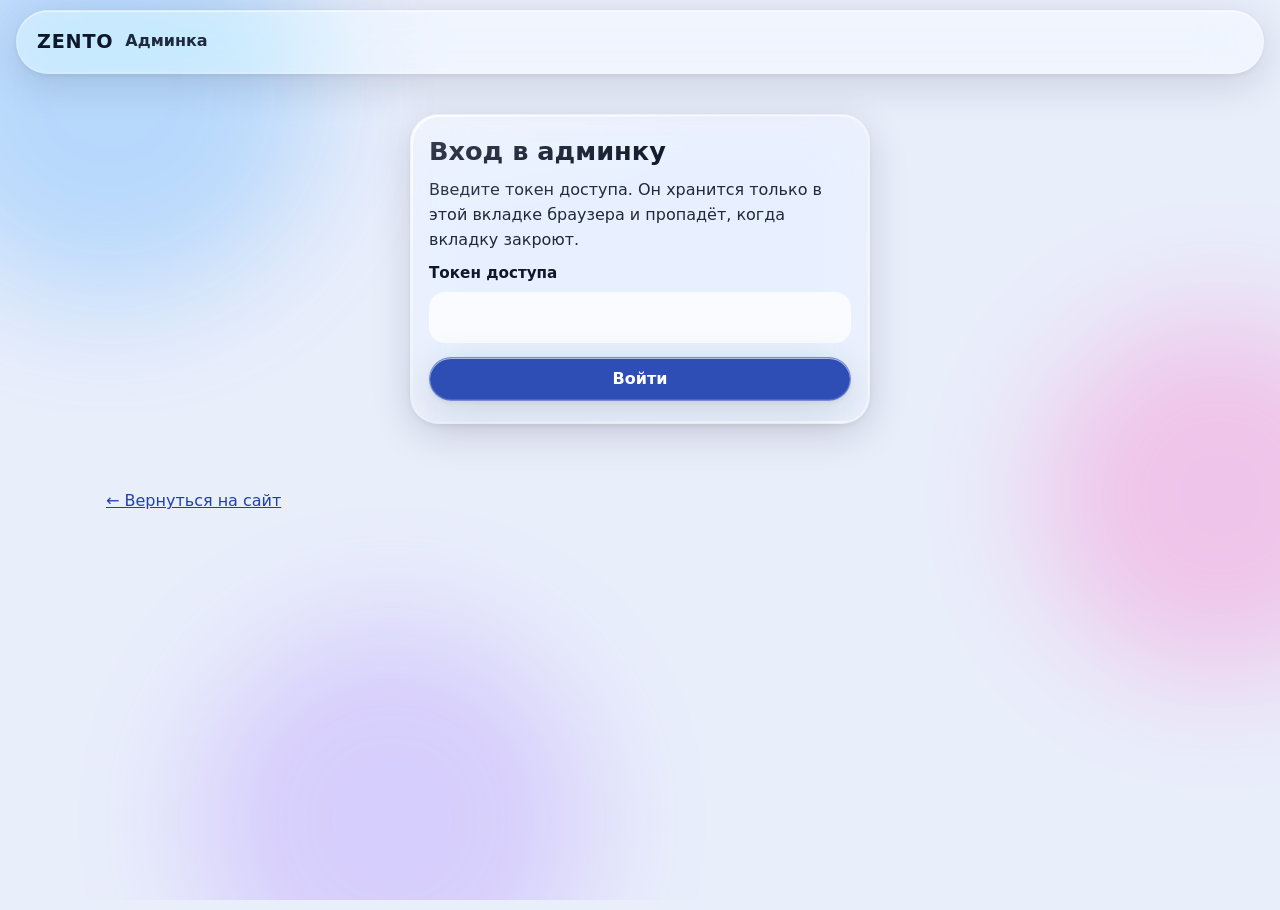
==== admin.html @ dae6285c "Store frontend: catalog, cart, checkout, admin; fix admin field names; publish app and data to Pages" ====
<!doctype html>
<html lang="ru">
<head>
  <meta charset="utf-8">
  <meta name="viewport" content="width=device-width, initial-scale=1">
  <title>ZENTO — Админка</title>
  <meta name="robots" content="noindex, nofollow">
  <link rel="stylesheet" href="styles.css">
  <script>document.documentElement.classList.add('js');</script>
  <script src="app.js" defer></script>
</head>
<body data-page="admin">
  <noscript><p class="container notice">Для работы админки нужен JavaScript.</p></noscript>
  <div class="bg-blobs" aria-hidden="true"><span></span><span></span><span></span></div>

  <header class="site-header">
    <div class="admin-head">
      <a class="logo js-nav" href="index.html" aria-label="ZENTO, на сайт">ZENTO</a>
      <span class="admin-title">Админка</span>
      <button class="btn btn-ghost btn-small press" type="button" id="logout" hidden>Выйти</button>
    </div>
  </header>

  <main class="container admin-main">
    <!-- Вход по токену -->
    <section class="glass panel login" id="login-view" aria-labelledby="login-title">
      <h1 id="login-title">Вход в админку</h1>
      <p class="muted">Введите токен доступа. Он хранится только в этой вкладке браузера и пропадёт, когда вкладку закроют.</p>
      <form id="login-form" novalidate>
        <div class="field">
          <label for="token">Токен доступа</label>
          <input id="token" type="password" autocomplete="off" spellcheck="false" aria-describedby="token-error">
          <p class="field-error" id="token-error" hidden></p>
        </div>
        <button class="btn btn-primary btn-block press" type="submit" id="login-btn">Войти</button>
      </form>
    </section>

    <div id="admin-view" hidden>
      <div class="tabs" role="tablist" aria-label="Разделы админки">
        <button class="tab press" type="button" role="tab" id="tab-stats" data-tab="stats" aria-controls="panel-stats" aria-selected="true" tabindex="0">Статистика</button>
        <button class="tab press" type="button" role="tab" id="tab-orders" data-tab="orders" aria-controls="panel-orders" aria-selected="false" tabindex="-1">Заказы</button>
        <button class="tab press" type="button" role="tab" id="tab-customers" data-tab="customers" aria-controls="panel-customers" aria-selected="false" tabindex="-1">Покупатели</button>
        <button class="tab press" type="button" role="tab" id="tab-products" data-tab="products" aria-controls="panel-products" aria-selected="false" tabindex="-1">Товары</button>
      </div>

      <!-- Статистика -->
      <section class="glass panel" role="tabpanel" id="panel-stats" data-panel="stats" aria-labelledby="tab-stats">
        <div class="panel-head">
          <h2>Статистика</h2>
          <button class="btn btn-ghost btn-small press" type="button" data-refresh="stats">Обновить</button>
        </div>
        <div class="stats">
          <div class="stat glass"><p class="stat-label">Заказы</p><p class="stat-value" id="stat-orders">—</p></div>
          <div class="stat glass"><p class="stat-label">Выручка</p><p class="stat-value" id="stat-revenue">—</p></div>
          <div class="stat glass"><p class="stat-label">Покупатели</p><p class="stat-value" id="stat-customers">—</p></div>
          <div class="stat glass"><p class="stat-label">Просмотры</p><p class="stat-value" id="stat-views">—</p></div>
        </div>
        <div class="split">
          <div>
            <h3>По дням</h3>
            <div class="table-wrap">
              <table>
                <thead><tr><th scope="col">День</th><th scope="col">Заказов</th><th scope="col">Выручка</th></tr></thead>
                <tbody id="days-body"></tbody>
              </table>
            </div>
          </div>
          <div>
            <h3>Популярные товары</h3>
            <div class="table-wrap">
              <table>
                <thead><tr><th scope="col">Товар</th><th scope="col">Продано, шт.</th></tr></thead>
                <tbody id="top-body"></tbody>
              </table>
            </div>
          </div>
        </div>
      </section>

      <!-- Заказы -->
      <section class="glass panel" role="tabpanel" id="panel-orders" data-panel="orders" aria-labelledby="tab-orders" hidden>
        <div class="panel-head">
          <h2>Заказы</h2>
          <button class="btn btn-ghost btn-small press" type="button" data-refresh="orders">Обновить</button>
        </div>
        <div class="table-wrap">
          <table>
            <thead><tr><th scope="col">№</th><th scope="col">Дата</th><th scope="col">Покупатель</th><th scope="col">Товары</th><th scope="col">Сумма</th><th scope="col">Статус</th></tr></thead>
            <tbody id="orders-body"></tbody>
          </table>
        </div>
      </section>

      <!-- Покупатели -->
      <section class="glass panel" role="tabpanel" id="panel-customers" data-panel="customers" aria-labelledby="tab-customers" hidden>
        <div class="panel-head">
          <h2>Покупатели</h2>
          <button class="btn btn-ghost btn-small press" type="button" data-refresh="customers">Обновить</button>
        </div>
        <div class="table-wrap">
          <table>
            <thead><tr><th scope="col">Имя</th><th scope="col">Телефон</th><th scope="col">Почта</th><th scope="col">Адрес</th><th scope="col">Заказов</th></tr></thead>
            <tbody id="customers-body"></tbody>
          </table>
        </div>
      </section>

      <!-- Товары -->
      <section class="glass panel" role="tabpanel" id="panel-products" data-panel="products" aria-labelledby="tab-products" hidden>
        <div class="panel-head">
          <h2>Товары</h2>
          <button class="btn btn-ghost btn-small press" type="button" data-refresh="products">Обновить</button>
        </div>
        <div class="table-wrap">
          <table>
            <thead><tr><th scope="col">Товар</th><th scope="col">Категория</th><th scope="col">Цена, ₽</th><th scope="col">Остаток, шт.</th><th scope="col"><span class="visually-hidden">Действие</span></th></tr></thead>
            <tbody id="products-body"></tbody>
          </table>
        </div>
        <details class="add-product">
          <summary>Добавить товар</summary>
          <form class="add-form" id="add-form" novalidate>
            <div class="field">
              <label for="add-name">Название</label>
              <input id="add-name" required>
            </div>
            <div class="field">
              <label for="add-category">Категория</label>
              <input id="add-category" required>
            </div>
            <div class="field">
              <label for="add-price">Цена, ₽</label>
              <input id="add-price" type="number" inputmode="numeric" min="0" step="1" required>
            </div>
            <div class="field">
              <label for="add-stock">Остаток, шт.</label>
              <input id="add-stock" type="number" inputmode="numeric" min="0" step="1" required>
            </div>
            <div class="field">
              <label for="add-color">Цвет плитки</label>
              <input id="add-color" type="color" value="#1E40AF">
            </div>
            <div class="field field-full">
              <label for="add-desc">Описание</label>
              <textarea id="add-desc" rows="3"></textarea>
            </div>
            <p class="field-error field-full" id="add-error" hidden></p>
            <button class="btn btn-primary press field-full" type="submit">Добавить товар</button>
          </form>
        </details>
      </section>
    </div>
  </main>

  <footer class="container">
    <p class="muted"><a class="js-nav" href="index.html">← Вернуться на сайт</a></p>
  </footer>

  <div class="toast" id="toast" role="status" aria-live="polite"></div>
</body>
</html>
---- styles.css ----
/* ===== Токены: цвета, стекло, движение ===== */
:root {
  color-scheme: light;
  --color-primary: #1E40AF;
  --color-on-primary: #FFFFFF;
  --color-link: #1E40AF;
  --color-accent: #831843;
  --color-background: #E9EEFB;
  --color-foreground: #0F172A;
  --color-muted-foreground: #1E293B;
  --color-success: #166534;
  --color-danger: #B91C1C;
  --ring: #1E40AF;

  --glass-bg: rgba(255, 255, 255, 0.16);
  --glass-bg-strong: rgba(255, 255, 255, 0.40);
  --glass-rim: rgba(255, 255, 255, 0.85);
  --glass-rim-soft: rgba(255, 255, 255, 0.12);
  --glass-shadow: 0 10px 40px rgba(15, 23, 42, 0.14), 0 2px 6px rgba(15, 23, 42, 0.06);
  --glass-inner: inset 0 1px 0 rgba(255, 255, 255, 0.6), inset 0 -1px 0 rgba(255, 255, 255, 0.15);
  --glass-blur: blur(28px) saturate(200%);
  --surface: rgba(255, 255, 255, 0.86);
  --surface-solid: #F4F6FC;
  --input-bg: rgba(255, 255, 255, 0.72);
  --backdrop: rgba(7, 10, 25, 0.42);

  --ease-spring: cubic-bezier(0.34, 1.56, 0.64, 1);
  --ease-out: cubic-bezier(0.16, 1, 0.3, 1);
  --ease-in: cubic-bezier(0.7, 0, 0.84, 0);
}

@media (prefers-color-scheme: dark) {
  :root:not([data-theme="light"]) {
    color-scheme: dark;
    --color-background: #0B1020;
    --color-foreground: #F8FAFC;
    --color-muted-foreground: #CBD5E1;
    --color-link: #93C5FD;
    --color-accent: #F9A8D4;
    --color-success: #86EFAC;
    --color-danger: #FCA5A5;
    --ring: #93C5FD;
    --glass-bg: rgba(30, 41, 59, 0.38);
    --glass-bg-strong: rgba(30, 41, 59, 0.55);
    --glass-rim: rgba(255, 255, 255, 0.28);
    --glass-rim-soft: rgba(255, 255, 255, 0.05);
    --glass-shadow: 0 10px 40px rgba(0, 0, 0, 0.45);
    --glass-inner: inset 0 1px 0 rgba(255, 255, 255, 0.12);
    --surface: rgba(17, 24, 39, 0.9);
    --surface-solid: #141B2D;
    --input-bg: rgba(15, 23, 42, 0.6);
    --backdrop: rgba(0, 0, 0, 0.55);
  }
}

:root[data-theme="dark"] {
  color-scheme: dark;
  --color-background: #0B1020;
  --color-foreground: #F8FAFC;
  --color-muted-foreground: #CBD5E1;
  --color-link: #93C5FD;
  --color-accent: #F9A8D4;
  --color-success: #86EFAC;
  --color-danger: #FCA5A5;
  --ring: #93C5FD;
  --glass-bg: rgba(30, 41, 59, 0.38);
  --glass-bg-strong: rgba(30, 41, 59, 0.55);
  --glass-rim: rgba(255, 255, 255, 0.28);
  --glass-rim-soft: rgba(255, 255, 255, 0.05);
  --glass-shadow: 0 10px 40px rgba(0, 0, 0, 0.45);
  --glass-inner: inset 0 1px 0 rgba(255, 255, 255, 0.12);
  --surface: rgba(17, 24, 39, 0.9);
  --surface-solid: #141B2D;
  --input-bg: rgba(15, 23, 42, 0.6);
  --backdrop: rgba(0, 0, 0, 0.55);
}

/* ===== База ===== */
@view-transition { navigation: auto; }

* { box-sizing: border-box; }
[hidden] { display: none !important; }
html { scroll-behavior: smooth; -webkit-text-size-adjust: 100%; }

body {
  margin: 0;
  min-height: 100vh;
  position: relative;
  overflow-x: hidden;
  background: var(--color-background);
  color: var(--color-foreground);
  font-family: system-ui, -apple-system, "Segoe UI", Roboto, sans-serif;
  line-height: 1.55;
}
body.is-leaving { opacity: 0; transition: opacity 200ms ease-in; }
@supports not (view-transition-name: none) {
  body { animation: page-in 320ms var(--ease-out); }
}
@keyframes page-in { from { opacity: 0; } to { opacity: 1; } }

/* Цветные пятна под стеклом: без них эффект стекла не виден */
.bg-blobs { position: fixed; inset: 0; z-index: -1; overflow: hidden; pointer-events: none; }
.bg-blobs span { position: absolute; border-radius: 50%; filter: blur(60px) saturate(140%); opacity: 0.95; }
.bg-blobs span:nth-child(1) { width: 420px; height: 420px; background: #60A5FA; top: -120px; left: -100px; }
.bg-blobs span:nth-child(2) { width: 360px; height: 360px; background: #F472B6; top: 35%; right: -120px; }
.bg-blobs span:nth-child(3) { width: 400px; height: 400px; background: #A78BFA; bottom: -120px; left: 15%; }
:root[data-theme="dark"] .bg-blobs span,
:root:not([data-theme="light"]) .bg-blobs span { opacity: 0.3; }

a { color: var(--color-link); }
:focus-visible { outline: 3px solid var(--ring); outline-offset: 3px; }
input:focus-visible, textarea:focus-visible, select:focus-visible { outline-offset: 2px; }

.visually-hidden {
  position: absolute !important; width: 1px; height: 1px; margin: -1px; padding: 0;
  overflow: hidden; clip: rect(0 0 0 0); white-space: nowrap; border: 0;
}
.muted { color: var(--color-muted-foreground); }
h1, h2, h3 { line-height: 1.15; }
h1 { font-size: clamp(1.9rem, 6vw, 3.2rem); margin: 0 0 12px; }
h2 { font-size: clamp(1.4rem, 4vw, 1.9rem); margin: 0 0 14px; }
h3 { font-size: 1.1rem; margin: 0 0 10px; }
p { margin: 0 0 0.6em; }

/* Отступы 16px от краёв экрана; ряды листаются внутри себя, страница по ширине не скроллится */
.container { max-width: 1100px; margin: 0 auto; padding: 0 16px; }
.section { padding: 26px 0 6px; scroll-margin-top: 96px; }

/* ===== Стекло: основной материал ===== */
.glass {
  position: relative;
  background: var(--glass-bg);
  -webkit-backdrop-filter: var(--glass-blur);
  backdrop-filter: var(--glass-blur);
  border: 1px solid var(--glass-rim-soft);
  box-shadow: var(--glass-shadow), var(--glass-inner);
  transition: transform 300ms ease, box-shadow 300ms ease;
}
/* Световая кромка: ярче сверху слева, тусклее снизу справа */
.glass::before {
  content: "";
  position: absolute;
  inset: 0;
  border-radius: inherit;
  padding: 1.5px;
  background: linear-gradient(135deg, var(--glass-rim) 0%, var(--glass-rim-soft) 45%, var(--glass-rim) 100%);
  -webkit-mask: linear-gradient(#000 0 0) content-box, linear-gradient(#000 0 0);
  -webkit-mask-composite: xor;
  mask: linear-gradient(#000 0 0) content-box exclude, linear-gradient(#000 0 0);
  pointer-events: none;
}
/* Блик в верхнем левом углу */
.glass::after {
  content: "";
  position: absolute;
  inset: 0;
  border-radius: inherit;
  background: radial-gradient(120% 60% at 0% 0%, rgba(255, 255, 255, 0.22), transparent 55%);
  pointer-events: none;
}

/* Панели диалогов: почти сплошные, чтобы текст читался поверх затемнения */
.surface {
  background: var(--surface);
  -webkit-backdrop-filter: var(--glass-blur);
  backdrop-filter: var(--glass-blur);
  color: var(--color-foreground);
}

/* ===== Движение: нажатие и отпускание ===== */
.press {
  transition: transform 320ms var(--ease-spring), box-shadow 300ms ease, background-color 200ms ease, opacity 200ms ease;
}
.press:active { transform: scale(0.97); transition-duration: 120ms; transition-timing-function: ease-out; }
.press:disabled { transform: none; }
@media (hover: hover) and (pointer: fine) {
  .press:hover:not(:disabled):not(:active) { transform: translateY(-2px); box-shadow: var(--glass-shadow), var(--glass-inner); }
}

/* ===== Шапка-капсула ===== */
.site-header {
  position: sticky;
  top: 10px;
  z-index: 10;
  margin: 10px 16px 0;
  border-radius: 999px;
  background: var(--glass-bg-strong);
  -webkit-backdrop-filter: var(--glass-blur);
  backdrop-filter: var(--glass-blur);
  border: 1px solid var(--glass-rim-soft);
  box-shadow: var(--glass-shadow), var(--glass-inner);
}
.header-inner {
  display: flex; flex-wrap: wrap; align-items: center; gap: 8px 12px;
  padding: 8px 8px 8px 20px;
}
.logo {
  flex: 1 1 auto; padding: 8px 0;
  font-weight: 800; font-size: 1.2rem; letter-spacing: 0.04em;
  color: var(--color-foreground); text-decoration: none;
}
.search { position: relative; order: 3; flex: 1 0 100%; margin: 0; }
.search input {
  width: 100%; min-height: 44px; padding: 10px 16px 10px 44px;
  border: 1px solid var(--glass-rim-soft); border-radius: 999px;
  background: var(--input-bg); color: var(--color-foreground);
  font: inherit; font-size: 16px;
}
.search input::placeholder { color: var(--color-muted-foreground); opacity: 0.85; }
.search-icon {
  position: absolute; left: 16px; top: 50%; transform: translateY(-50%);
  width: 18px; height: 18px; color: var(--color-muted-foreground); pointer-events: none;
}
.cart-btn {
  position: relative; order: 2; flex: 0 0 auto;
  width: 48px; height: 48px; display: inline-grid; place-items: center;
  border: 1px solid var(--glass-rim-soft); border-radius: 50%;
  background: var(--glass-bg-strong); color: var(--color-foreground);
  cursor: pointer;
}
.cart-count {
  position: absolute; top: -3px; right: -3px;
  min-width: 22px; height: 22px; padding: 0 6px;
  border-radius: 999px; background: var(--color-primary); color: #fff;
  font-size: 0.75rem; font-weight: 700; line-height: 22px; text-align: center;
  box-shadow: 0 0 0 2px var(--color-background);
}
@media (min-width: 720px) {
  .logo { flex: 0 0 auto; }
  .search { order: 2; flex: 1 1 320px; max-width: 460px; margin: 0 auto; }
  .cart-btn { order: 3; }
}

/* Шапка админки */
.admin-head { display: flex; align-items: center; gap: 12px; padding: 8px 8px 8px 20px; }
.admin-title { flex: 1 1 auto; font-weight: 600; color: var(--color-muted-foreground); }

/* ===== Главный блок с выделенным товаром ===== */
.hero { padding: 16px 0 6px; }
.hero-card {
  display: grid; gap: 24px; align-items: center;
  padding: 26px 20px; border-radius: 32px;
}
.eyebrow {
  margin: 0 0 8px; color: var(--color-accent);
  font-weight: 700; font-size: 0.85rem; text-transform: uppercase; letter-spacing: 0.08em;
}
.lead { margin: 0 0 14px; color: var(--color-muted-foreground); font-size: 1.05rem; max-width: 56ch; }
.hero-price { margin: 0 0 18px; font-size: 1.5rem; font-weight: 800; }
.hero-actions { display: flex; flex-wrap: wrap; gap: 12px; }
.hero-visual { display: grid; justify-items: center; }
.hero-visual .tile-xl { max-width: 200px; font-size: 4.5rem; }
@media (min-width: 720px) {
  .hero-card { grid-template-columns: 1.1fr 1fr; padding: 44px; }
  .hero-visual .tile-xl { max-width: 300px; font-size: 7rem; }
}

/* ===== Плитки с буквой (вместо картинок) ===== */
.tile {
  --tile: #1E40AF;
  flex: 0 0 auto; display: inline-grid; place-items: center;
  width: 56px; height: 56px; border-radius: 14px;
  color: #fff; font-weight: 800; font-size: 1.4rem; line-height: 1;
  background-color: var(--tile);
  background-image: linear-gradient(180deg, rgba(255, 255, 255, 0.28), rgba(255, 255, 255, 0) 58%);
  box-shadow: inset 0 1px 0 rgba(255, 255, 255, 0.45), 0 6px 16px rgba(15, 23, 42, 0.18);
}
.tile-sm { width: 48px; height: 48px; border-radius: 12px; font-size: 1.15rem; }
.tile-xl { width: 100%; height: auto; aspect-ratio: 1; border-radius: 36px; font-size: 6rem; }

/* ===== Кнопки ===== */
.btn {
  position: relative; display: inline-flex; align-items: center; justify-content: center; gap: 8px;
  min-height: 44px; padding: 10px 20px;
  border: 1px solid transparent; border-radius: 999px;
  font: inherit; font-weight: 600; line-height: 1.2; text-align: center; text-decoration: none;
  cursor: pointer; -webkit-tap-highlight-color: transparent;
}
.btn-small { padding: 8px 16px; font-size: 0.95rem; }
.btn-block { width: 100%; }
.btn-primary {
  background: rgba(30, 64, 175, 0.92); color: var(--color-on-primary);
  border-color: rgba(255, 255, 255, 0.35);
  -webkit-backdrop-filter: var(--glass-blur); backdrop-filter: var(--glass-blur);
  box-shadow: var(--glass-shadow), var(--glass-inner);
}
.btn-primary:hover:not(:disabled) { background: rgba(30, 64, 175, 1); }
.btn-ghost {
  background: var(--glass-bg-strong); color: var(--color-foreground);
  border-color: var(--glass-rim-soft);
  -webkit-backdrop-filter: var(--glass-blur); backdrop-filter: var(--glass-blur);
  box-shadow: var(--glass-inner);
}
.btn:disabled { opacity: 0.55; cursor: not-allowed; }
.link-btn {
  min-height: 44px; padding: 0 8px; border: 0; background: none;
  color: var(--color-link); font: inherit; font-weight: 600;
  text-decoration: underline; text-underline-offset: 3px; cursor: pointer;
}
.icon-btn {
  flex: 0 0 auto; width: 44px; height: 44px; display: inline-grid; place-items: center;
  border: 1px solid var(--glass-rim-soft); border-radius: 50%;
  background: var(--glass-bg-strong); color: var(--color-foreground); cursor: pointer;
}

/* ===== Категории и ряды: горизонтальная прокрутка с прилипанием ===== */
.hscroll {
  display: flex; overflow-x: auto; overscroll-behavior-x: contain;
  scroll-snap-type: x mandatory; scroll-padding-inline: 16px;
  scroll-behavior: smooth; scrollbar-width: none; -webkit-overflow-scrolling: touch;
}
.hscroll::-webkit-scrollbar { display: none; }
.chips { gap: 10px; margin: 0 -16px; padding: 4px 16px 12px; }
.chip {
  flex: 0 0 auto; scroll-snap-align: start;
  min-height: 44px; padding: 10px 18px;
  border: 1px solid var(--glass-rim-soft); border-radius: 999px;
  color: var(--color-foreground); font: inherit; font-weight: 600; cursor: pointer;
}
.chip[aria-pressed="true"] {
  background: var(--color-primary); color: #fff; border-color: rgba(255, 255, 255, 0.35);
}
.rail { list-style: none; gap: 14px; margin: 0 -16px; padding: 8px 16px 18px; }
.rail > li { flex: 0 0 min(240px, 74%); scroll-snap-align: start; display: flex; }
@media (min-width: 720px) { .rail > li { flex-basis: 260px; } }

/* ===== Карточка товара ===== */
.product {
  flex: 1 1 auto; width: 100%;
  display: flex; flex-direction: column; gap: 10px;
  padding: 14px; border-radius: 24px;
  transition: transform 320ms var(--ease-spring), box-shadow 300ms ease;
}
.product-main {
  flex: 1 1 auto; width: 100%; min-width: 0;
  display: flex; flex-direction: column; align-items: flex-start; gap: 10px;
  padding: 0; border: 0; border-radius: 16px; background: none;
  color: inherit; font: inherit; text-align: left; cursor: pointer;
}
.product-cat {
  font-size: 0.78rem; font-weight: 600; color: var(--color-muted-foreground);
  text-transform: uppercase; letter-spacing: 0.05em;
}
.product-name {
  font-weight: 700; line-height: 1.3; min-height: 2.6em;
  display: -webkit-box; -webkit-line-clamp: 2; -webkit-box-orient: vertical; overflow: hidden;
}
.product-foot { margin-top: auto; display: flex; flex-direction: column; gap: 10px; }
.product-foot .btn { width: 100%; }
.price { margin: 0; font-weight: 800; font-size: 1.05rem; }
.price-old { margin-right: 6px; color: var(--color-muted-foreground); font-weight: 500; font-size: 0.9rem; }
@media (hover: hover) and (pointer: fine) {
  .product:hover:not(:has(.product-main:active)) {
    transform: translateY(-3px);
    box-shadow: 0 18px 48px rgba(15, 23, 42, 0.18), var(--glass-inner);
  }
}
.product:has(.product-main:active) { transform: scale(0.97); transition-duration: 120ms; transition-timing-function: ease-out; }

/* ===== Сетка всех товаров ===== */
.catalog-head { display: flex; flex-wrap: wrap; align-items: baseline; justify-content: space-between; gap: 4px 12px; margin-bottom: 12px; }
.catalog-head h2 { margin: 0; }
.grid { list-style: none; margin: 0; padding: 0; display: grid; gap: 12px; grid-template-columns: repeat(2, minmax(0, 1fr)); }
.grid > li { display: flex; }
.grid > .empty { grid-column: 1 / -1; }
@media (min-width: 720px) { .grid { grid-template-columns: repeat(3, minmax(0, 1fr)); gap: 16px; } }
@media (min-width: 1024px) { .grid { grid-template-columns: repeat(4, minmax(0, 1fr)); } }

.empty { padding: 24px 0; list-style: none; text-align: center; color: var(--color-muted-foreground); }
.notice {
  margin: 0 0 16px; padding: 12px 16px; border-radius: 18px;
  background: var(--glass-bg-strong); border: 1px solid var(--glass-rim-soft);
  color: var(--color-foreground); font-size: 0.95rem;
}

/* ===== Подвал ===== */
.site-footer {
  margin: 36px 0 20px; padding: 18px 20px; border-radius: 24px;
  display: flex; flex-wrap: wrap; align-items: center; justify-content: space-between; gap: 8px 16px;
  color: var(--color-muted-foreground); font-size: 0.95rem;
}
.site-footer p { margin: 0; }
.site-footer a, a.js-nav { display: inline-flex; align-items: center; min-height: 44px; }

/* ===== Появление блоков при прокрутке ===== */
.js .reveal:not(.is-visible) { opacity: 0; transform: translateY(20px); }
.reveal {
  transition: opacity 560ms var(--ease-out), transform 640ms var(--ease-out);
  transition-delay: var(--d, 0ms);
}
.reveal.is-visible { opacity: 1; transform: none; }

/* ===== Диалоги: лист товара и выдвижная корзина ===== */
dialog.sheet, dialog.drawer {
  margin: 0; padding: 0; border: 0; background: transparent;
  color: var(--color-foreground); max-width: none; max-height: none; overflow: visible;
}
dialog::backdrop {
  background: var(--backdrop);
  -webkit-backdrop-filter: blur(8px) saturate(120%);
  backdrop-filter: blur(8px) saturate(120%);
}
dialog[open]::backdrop { animation: backdrop-in 320ms ease-out both; }
@keyframes backdrop-in { from { opacity: 0; } to { opacity: 1; } }

/* Телефон: лист снизу */
dialog.sheet { position: fixed; inset: auto 0 0 0; width: 100%; max-height: 90vh; max-height: 90dvh; }
dialog.sheet .sheet-body {
  display: flex; flex-direction: column; max-height: inherit;
  border-radius: 28px 28px 0 0;
}
.sheet-handle {
  flex: 0 0 auto; display: block; width: 44px; height: 5px; margin: 10px auto 0;
  border-radius: 99px; background: var(--glass-rim); opacity: 0.7;
}
.sheet-scroll {
  flex: 1 1 auto; min-height: 0; overflow-y: auto; overscroll-behavior: contain;
  padding: 12px 20px calc(20px + env(safe-area-inset-bottom));
}
.sheet-top { display: flex; align-items: center; justify-content: space-between; gap: 12px; }
.sheet-top .eyebrow { margin: 0; }
.sheet-visual { display: grid; justify-items: center; margin: 14px 0 16px; }
.sheet-visual .tile-xl { max-width: 180px; font-size: 4.5rem; }
.sheet-scroll h2 { margin: 0 0 8px; }
.stock { margin: 0 0 10px; font-weight: 600; color: var(--color-success); }
.stock.is-out { color: var(--color-danger); }
.p-desc { margin: 0 0 18px; color: var(--color-muted-foreground); }
.buy-row { display: grid; gap: 12px; }
.price-lg { margin: 0; font-size: 1.5rem; font-weight: 800; }

/* Компьютер: окно по центру */
@media (min-width: 720px) {
  dialog.sheet { inset: 0; margin: auto; width: min(640px, calc(100% - 32px)); height: fit-content; max-height: min(86vh, 760px); }
  dialog.sheet .sheet-body { border-radius: 32px; }
  .sheet-handle { display: none; }
  .sheet-visual .tile-xl { max-width: 220px; }
  .buy-row { grid-template-columns: 1fr auto; align-items: center; }
  .buy-row .btn-block { width: auto; min-width: 240px; }
}

/* Корзина: панель справа */
dialog.drawer { position: fixed; inset: 0 0 0 auto; width: 100%; height: 100%; max-height: none; }
dialog.drawer .drawer-body {
  display: flex; flex-direction: column; height: 100%; border-radius: 0;
}
.drawer-head {
  flex: 0 0 auto; display: flex; align-items: center; justify-content: space-between; gap: 12px;
  padding: calc(12px + env(safe-area-inset-top)) 16px 8px 20px;
}
.drawer-head h2 { margin: 0; font-size: 1.4rem; }
.drawer-scroll { flex: 1 1 auto; min-height: 0; overflow-y: auto; overscroll-behavior: contain; padding: 8px 20px 20px; }
.drawer-foot {
  flex: 0 0 auto; display: grid; gap: 12px;
  padding: 16px 20px calc(16px + env(safe-area-inset-bottom));
  border-top: 1px solid var(--glass-rim-soft);
}
.total-row { display: flex; justify-content: space-between; align-items: baseline; font-size: 1.05rem; }
.total-row strong { font-size: 1.3rem; }
@media (min-width: 720px) {
  dialog.drawer { width: min(440px, 100%); }
  dialog.drawer .drawer-body { border-radius: 32px 0 0 32px; }
}

.cart-list { list-style: none; margin: 0 0 8px; padding: 0; display: grid; gap: 12px; }
.cart-item { display: grid; grid-template-columns: auto 1fr; gap: 12px 14px; padding: 14px; border-radius: 22px; }
.cart-info { min-width: 0; align-self: center; }
.cart-name { margin: 0; font-weight: 700; line-height: 1.3; }
.cart-unit { margin: 0; color: var(--color-muted-foreground); font-size: 0.9rem; }
.cart-row { grid-column: 1 / -1; display: flex; flex-wrap: wrap; align-items: center; justify-content: space-between; gap: 10px 12px; }
.cart-sum { margin: 0; font-weight: 800; }
.stepper { display: inline-flex; align-items: center; gap: 6px; }
.qty { min-width: 28px; text-align: center; font-weight: 700; }
.qty-btn {
  width: 44px; height: 44px; border: 1px solid var(--glass-rim-soft); border-radius: 50%;
  background: var(--glass-bg-strong); color: var(--color-foreground);
  font: inherit; font-size: 1.2rem; font-weight: 700; line-height: 1; cursor: pointer;
}
.qty-btn:disabled { opacity: 0.4; cursor: not-allowed; }

/* Форма оформления */
.checkout-title { margin: 10px 0 14px; font-size: 1.2rem; }
.field { display: grid; gap: 6px; margin-bottom: 14px; }
.field label { font-weight: 600; font-size: 0.95rem; }
.field input, .field textarea {
  width: 100%; min-height: 48px; padding: 12px 14px;
  border: 1px solid var(--glass-rim-soft); border-radius: 16px;
  background: var(--input-bg); color: var(--color-foreground);
  font: inherit; font-size: 16px;
}
.field textarea { min-height: 88px; resize: vertical; }
.field [aria-invalid="true"] { border-color: var(--color-danger); box-shadow: 0 0 0 3px rgba(185, 28, 28, 0.2); }
.field-error { margin: 0; color: var(--color-danger); font-size: 0.9rem; font-weight: 600; }
.form-error {
  margin: 0 0 14px; padding: 12px 14px; border-radius: 16px;
  background: rgba(185, 28, 28, 0.1); color: var(--color-danger); font-weight: 600;
}

/* Экран после заказа */
.done { text-align: center; padding: 28px 4px 8px; }
.done h3 { font-size: 1.4rem; margin: 0 0 10px; }
.done-mark {
  width: 72px; height: 72px; margin: 0 auto 16px;
  display: grid; place-items: center; border-radius: 50%;
  background: var(--color-success); color: var(--color-background);
  animation: pop-in 420ms var(--ease-spring) both;
}
@keyframes pop-in { from { opacity: 0; transform: scale(0.6); } to { opacity: 1; transform: scale(1); } }
.done .btn { margin-top: 12px; }

/* Уведомление */
.toast {
  position: fixed; left: 50%; bottom: calc(20px + env(safe-area-inset-bottom)); z-index: 60;
  width: max-content; max-width: calc(100% - 32px); padding: 12px 18px;
  border: 1px solid var(--glass-rim-soft); border-radius: 999px;
  background: var(--surface-solid); color: var(--color-foreground);
  box-shadow: var(--glass-shadow); font-weight: 600; font-size: 0.95rem; text-align: center;
  opacity: 0; transform: translate(-50%, 24px); pointer-events: none;
  transition: opacity 280ms var(--ease-out), transform 360ms var(--ease-out);
}
.toast.is-on { opacity: 1; transform: translate(-50%, 0); }

/* ===== Админка ===== */
.admin-main { padding: 16px 16px 32px; }
.panel { padding: 22px 18px; margin-bottom: 16px; border-radius: 28px; }
.login { max-width: 460px; margin: 24px auto; }
.login h1 { font-size: 1.6rem; }
.tabs { display: flex; gap: 8px; overflow-x: auto; padding: 4px 2px 14px; scrollbar-width: none; }
.tabs::-webkit-scrollbar { display: none; }
.tab {
  flex: 0 0 auto; min-height: 44px; padding: 10px 16px;
  border: 1px solid var(--glass-rim-soft); border-radius: 999px;
  background: var(--glass-bg-strong); color: var(--color-foreground);
  font: inherit; font-weight: 600; cursor: pointer;
}
.tab[aria-selected="true"] { background: var(--color-primary); color: #fff; border-color: rgba(255, 255, 255, 0.35); }
.panel-head { display: flex; flex-wrap: wrap; align-items: center; justify-content: space-between; gap: 12px; margin-bottom: 14px; }
.panel-head h2 { margin: 0; }
.stats { display: grid; grid-template-columns: repeat(2, minmax(0, 1fr)); gap: 12px; margin-bottom: 20px; }
@media (min-width: 720px) { .stats { grid-template-columns: repeat(4, minmax(0, 1fr)); } }
.stat { padding: 16px; border-radius: 22px; }
.stat-label { margin: 0; font-size: 0.85rem; font-weight: 600; color: var(--color-muted-foreground); }
.stat-value { margin: 4px 0 0; font-size: 1.5rem; font-weight: 800; overflow-wrap: anywhere; }
.split { display: grid; gap: 20px; grid-template-columns: minmax(0, 1fr); }
.split > div { min-width: 0; }
@media (min-width: 720px) { .split { grid-template-columns: minmax(0, 1fr) minmax(0, 1fr); } }
.table-wrap {
  position: relative; max-width: 100%; overflow-x: auto; -webkit-overflow-scrolling: touch;
  border: 1px solid var(--glass-rim-soft); border-radius: 18px; background: var(--glass-bg);
}
table { width: 100%; min-width: 480px; border-collapse: collapse; font-size: 0.95rem; }
th, td { padding: 10px 12px; text-align: left; vertical-align: middle; border-bottom: 1px solid var(--glass-rim-soft); }
th { font-size: 0.85rem; font-weight: 700; color: var(--color-muted-foreground); }
td .muted { font-size: 0.88rem; }
.status-select, .num-input {
  min-height: 44px; padding: 8px 10px; border: 1px solid var(--glass-rim-soft); border-radius: 12px;
  background: var(--input-bg); color: var(--color-foreground); font: inherit; font-size: 16px;
}
.num-input { width: 110px; }
.add-product { margin-top: 18px; }
.add-product summary { display: flex; align-items: center; min-height: 44px; font-weight: 700; cursor: pointer; }
.add-form { display: grid; grid-template-columns: 1fr; margin-top: 10px; }
.add-form input[type="color"] { height: 48px; padding: 4px; }
@media (min-width: 720px) {
  .add-form { grid-template-columns: 1fr 1fr; column-gap: 14px; }
  .field-full { grid-column: 1 / -1; }
}

/* ===== Запасные варианты ===== */
@supports not ((backdrop-filter: blur(1px)) or (-webkit-backdrop-filter: blur(1px))) {
  .glass, .site-header, .surface, .btn-ghost, .cart-btn, .toast { background: var(--surface-solid); }
}
@media (prefers-reduced-transparency: reduce) {
  .glass, .site-header, .surface, .btn-ghost, .cart-btn, .toast, .btn-primary, .search input, .field input, .field textarea {
    -webkit-backdrop-filter: none !important; backdrop-filter: none !important;
  }
  .glass, .site-header, .surface, .btn-ghost, .cart-btn, .toast { background: var(--surface-solid) !important; }
  .bg-blobs { display: none; }
}

/* ===== Движение: при prefers-reduced-motion всё мгновенно, без движения ===== */
@media (prefers-reduced-motion: reduce) {
  *, *::before, *::after {
    transition-duration: 0ms !important;
    animation-duration: 0ms !important;
    animation-iteration-count: 1 !important;
    scroll-behavior: auto !important;
  }
  .press:active, .press:hover, .product:hover, .product:has(.product-main:active) { transform: none !important; }
  .press:active { opacity: 0.8; }
  .js .reveal, .js .reveal:not(.is-visible) { opacity: 1 !important; transform: none !important; }
  ::view-transition-group(*), ::view-transition-old(*), ::view-transition-new(*) { animation: none !important; }
}
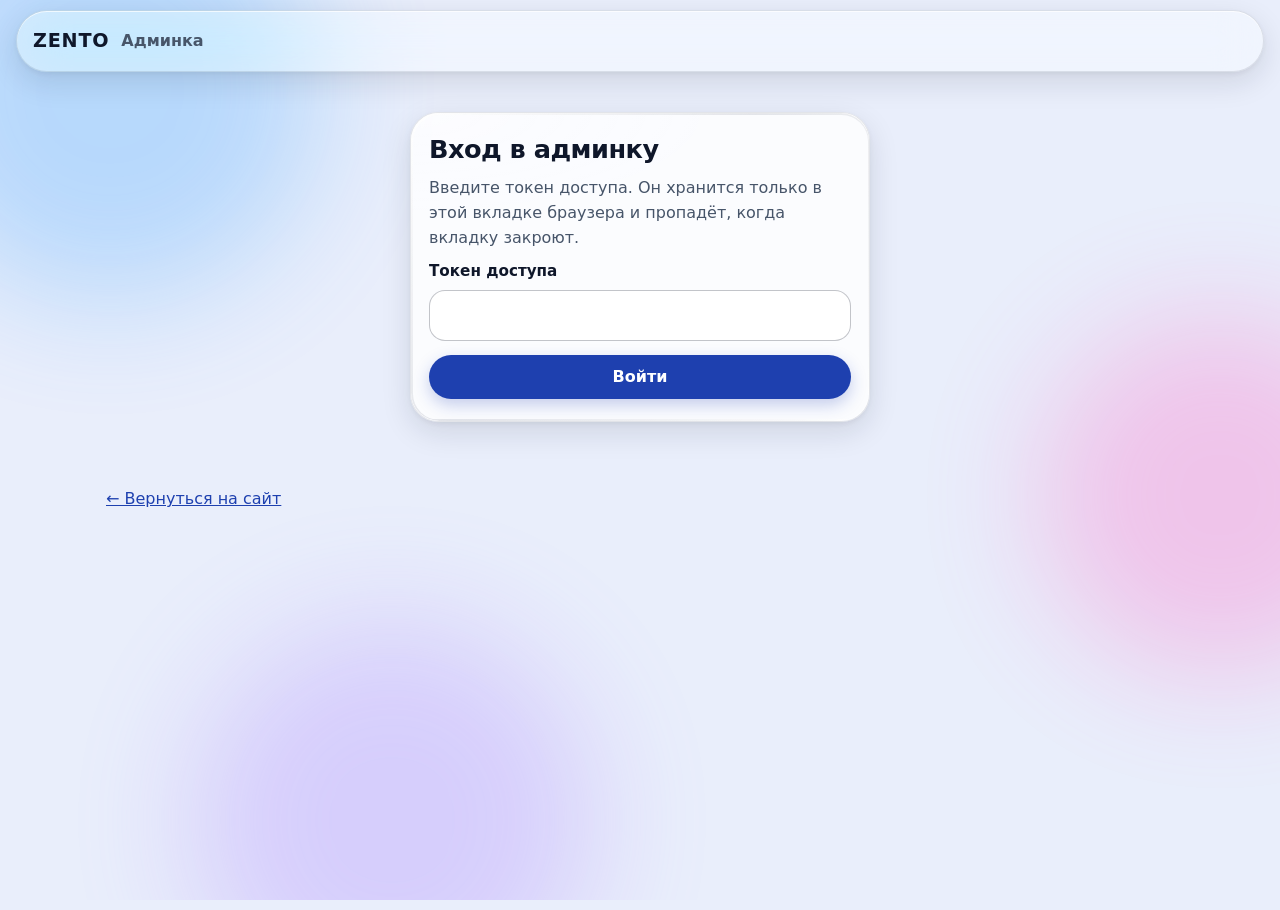
==== commit a38f66c4: "Store polish: lighter blur, mobile header and admin cards, App Store style hero, no admin link; publ" ====
--- a/admin.html
+++ b/admin.html
@@ -6,11 +6,11 @@
   <title>ZENTO — Админка</title>
   <meta name="robots" content="noindex, nofollow">
   <link rel="stylesheet" href="styles.css">
-  <script>document.documentElement.classList.add('js');</script>
+  <script src="boot.js"></script>
   <script src="app.js" defer></script>
 </head>
 <body data-page="admin">
-  <noscript><p class="container notice">Для работы админки нужен JavaScript.</p></noscript>
+  <noscript><div class="container"><div class="glass noscript-card"><h2>Нужен JavaScript</h2><p class="muted">Для работы админки включите JavaScript в браузере.</p></div></div></noscript>
   <div class="bg-blobs" aria-hidden="true"><span></span><span></span><span></span></div>
 
   <header class="site-header">
--- a/styles.css
+++ b/styles.css
@@ -4,24 +4,33 @@
   --color-primary: #1E40AF;
   --color-on-primary: #FFFFFF;
   --color-link: #1E40AF;
-  --color-accent: #831843;
+  --color-accent: #1E40AF;
   --color-background: #E9EEFB;
   --color-foreground: #0F172A;
-  --color-muted-foreground: #1E293B;
+  --color-muted-foreground: #475569;
   --color-success: #166534;
   --color-danger: #B91C1C;
   --ring: #1E40AF;
 
-  --glass-bg: rgba(255, 255, 255, 0.16);
+  /* Плотные карточки без блюра; блюр только у шапки, листа, корзины и затемнения */
+  --glass-bg: rgba(255, 255, 255, 0.80);
   --glass-bg-strong: rgba(255, 255, 255, 0.40);
   --glass-rim: rgba(255, 255, 255, 0.85);
-  --glass-rim-soft: rgba(255, 255, 255, 0.12);
-  --glass-shadow: 0 10px 40px rgba(15, 23, 42, 0.14), 0 2px 6px rgba(15, 23, 42, 0.06);
-  --glass-inner: inset 0 1px 0 rgba(255, 255, 255, 0.6), inset 0 -1px 0 rgba(255, 255, 255, 0.15);
-  --glass-blur: blur(28px) saturate(200%);
-  --surface: rgba(255, 255, 255, 0.86);
+  --glass-rim-soft: rgba(15, 23, 42, 0.10);
+  --glass-shadow: 0 10px 30px rgba(15, 23, 42, 0.12), 0 2px 6px rgba(15, 23, 42, 0.06);
+  --glass-inner: inset 0 1px 0 rgba(255, 255, 255, 0.7);
+  --glass-blur: blur(24px) saturate(180%);
+  --surface: rgba(255, 255, 255, 0.92);
   --surface-solid: #F4F6FC;
-  --input-bg: rgba(255, 255, 255, 0.72);
+  --control-bg: #FFFFFF;
+  --control-border: rgba(15, 23, 42, 0.30);
+  --input-bg: #FFFFFF;
+  --input-border: rgba(15, 23, 42, 0.25);
+  --disabled-bg: #E2E8F0;
+  --disabled-fg: #475569;
+  --skeleton: rgba(15, 23, 42, 0.10);
+  --highlight: rgba(255, 255, 255, 0.55);
+  --edge-glow: rgba(147, 197, 253, 0.45);
   --backdrop: rgba(7, 10, 25, 0.42);
 
   --ease-spring: cubic-bezier(0.34, 1.56, 0.64, 1);
@@ -36,19 +45,27 @@
     --color-foreground: #F8FAFC;
     --color-muted-foreground: #CBD5E1;
     --color-link: #93C5FD;
-    --color-accent: #F9A8D4;
+    --color-accent: #93C5FD;
     --color-success: #86EFAC;
     --color-danger: #FCA5A5;
     --ring: #93C5FD;
-    --glass-bg: rgba(30, 41, 59, 0.38);
+    --glass-bg: rgba(22, 30, 46, 0.86);
     --glass-bg-strong: rgba(30, 41, 59, 0.55);
     --glass-rim: rgba(255, 255, 255, 0.28);
-    --glass-rim-soft: rgba(255, 255, 255, 0.05);
-    --glass-shadow: 0 10px 40px rgba(0, 0, 0, 0.45);
-    --glass-inner: inset 0 1px 0 rgba(255, 255, 255, 0.12);
-    --surface: rgba(17, 24, 39, 0.9);
+    --glass-rim-soft: rgba(255, 255, 255, 0.08);
+    --glass-shadow: 0 10px 30px rgba(0, 0, 0, 0.40);
+    --glass-inner: inset 0 1px 0 rgba(255, 255, 255, 0.10);
+    --surface: rgba(17, 24, 39, 0.94);
     --surface-solid: #141B2D;
-    --input-bg: rgba(15, 23, 42, 0.6);
+    --control-bg: #1E293B;
+    --control-border: rgba(255, 255, 255, 0.34);
+    --input-bg: #0F172A;
+    --input-border: rgba(255, 255, 255, 0.28);
+    --disabled-bg: #26324A;
+    --disabled-fg: #A8B5C8;
+    --skeleton: rgba(255, 255, 255, 0.12);
+    --highlight: rgba(255, 255, 255, 0.06);
+    --edge-glow: rgba(96, 165, 250, 0.35);
     --backdrop: rgba(0, 0, 0, 0.55);
   }
 }
@@ -59,19 +76,27 @@
   --color-foreground: #F8FAFC;
   --color-muted-foreground: #CBD5E1;
   --color-link: #93C5FD;
-  --color-accent: #F9A8D4;
+  --color-accent: #93C5FD;
   --color-success: #86EFAC;
   --color-danger: #FCA5A5;
   --ring: #93C5FD;
-  --glass-bg: rgba(30, 41, 59, 0.38);
+  --glass-bg: rgba(22, 30, 46, 0.86);
   --glass-bg-strong: rgba(30, 41, 59, 0.55);
   --glass-rim: rgba(255, 255, 255, 0.28);
-  --glass-rim-soft: rgba(255, 255, 255, 0.05);
-  --glass-shadow: 0 10px 40px rgba(0, 0, 0, 0.45);
-  --glass-inner: inset 0 1px 0 rgba(255, 255, 255, 0.12);
-  --surface: rgba(17, 24, 39, 0.9);
+  --glass-rim-soft: rgba(255, 255, 255, 0.08);
+  --glass-shadow: 0 10px 30px rgba(0, 0, 0, 0.40);
+  --glass-inner: inset 0 1px 0 rgba(255, 255, 255, 0.10);
+  --surface: rgba(17, 24, 39, 0.94);
   --surface-solid: #141B2D;
-  --input-bg: rgba(15, 23, 42, 0.6);
+  --control-bg: #1E293B;
+  --control-border: rgba(255, 255, 255, 0.34);
+  --input-bg: #0F172A;
+  --input-border: rgba(255, 255, 255, 0.28);
+  --disabled-bg: #26324A;
+  --disabled-fg: #A8B5C8;
+  --skeleton: rgba(255, 255, 255, 0.12);
+  --highlight: rgba(255, 255, 255, 0.06);
+  --edge-glow: rgba(96, 165, 250, 0.35);
   --backdrop: rgba(0, 0, 0, 0.55);
 }
 
@@ -117,21 +142,22 @@
 }
 .muted { color: var(--color-muted-foreground); }
 h1, h2, h3 { line-height: 1.15; }
-h1 { font-size: clamp(1.9rem, 6vw, 3.2rem); margin: 0 0 12px; }
+h1 { font-size: 2.125rem; letter-spacing: -0.02em; margin: 0 0 12px; }
 h2 { font-size: clamp(1.4rem, 4vw, 1.9rem); margin: 0 0 14px; }
 h3 { font-size: 1.1rem; margin: 0 0 10px; }
 p { margin: 0 0 0.6em; }
-
-/* Отступы 16px от краёв экрана; ряды листаются внутри себя, страница по ширине не скроллится */
+@media (min-width: 720px) { h1 { font-size: 2.5rem; } }
+
+/* Отступы 16px от краёв; ряды листаются внутри себя, страница по ширине не скроллится */
 .container { max-width: 1100px; margin: 0 auto; padding: 0 16px; }
-.section { padding: 26px 0 6px; scroll-margin-top: 96px; }
-
-/* ===== Стекло: основной материал ===== */
+/* Прокрутка к разделу: заголовок не уходит под шапку (шапка ~60px + отступ сверху) */
+.section { padding: 26px 0 6px; scroll-margin-top: 104px; }
+@media (min-width: 720px) { .section { scroll-margin-top: 96px; } }
+
+/* ===== Стекло: плотная поверхность без блюра ===== */
 .glass {
   position: relative;
   background: var(--glass-bg);
-  -webkit-backdrop-filter: var(--glass-blur);
-  backdrop-filter: var(--glass-blur);
   border: 1px solid var(--glass-rim-soft);
   box-shadow: var(--glass-shadow), var(--glass-inner);
   transition: transform 300ms ease, box-shadow 300ms ease;
@@ -159,7 +185,10 @@
   pointer-events: none;
 }
 
-/* Панели диалогов: почти сплошные, чтобы текст читался поверх затемнения */
+/* Содержимое карточек выше блика, чтобы блик не смывал текст */
+.glass > * { position: relative; z-index: 1; }
+
+/* Блюр оставлен только у панелей листа и корзины */
 .surface {
   background: var(--surface);
   -webkit-backdrop-filter: var(--glass-blur);
@@ -169,21 +198,21 @@
 
 /* ===== Движение: нажатие и отпускание ===== */
 .press {
-  transition: transform 320ms var(--ease-spring), box-shadow 300ms ease, background-color 200ms ease, opacity 200ms ease;
+  transition: transform 320ms var(--ease-spring), box-shadow 300ms ease, background-color 200ms ease;
 }
 .press:active { transform: scale(0.97); transition-duration: 120ms; transition-timing-function: ease-out; }
 .press:disabled { transform: none; }
 @media (hover: hover) and (pointer: fine) {
-  .press:hover:not(:disabled):not(:active) { transform: translateY(-2px); box-shadow: var(--glass-shadow), var(--glass-inner); }
-}
-
-/* ===== Шапка-капсула ===== */
+  .press:hover:not(:disabled):not(:active) { transform: translateY(-2px); }
+}
+
+/* ===== Шапка-капсула (блюр оставлен) ===== */
 .site-header {
   position: sticky;
   top: 10px;
   z-index: 10;
   margin: 10px 16px 0;
-  border-radius: 999px;
+  border-radius: 28px;
   background: var(--glass-bg-strong);
   -webkit-backdrop-filter: var(--glass-blur);
   backdrop-filter: var(--glass-blur);
@@ -191,82 +220,94 @@
   box-shadow: var(--glass-shadow), var(--glass-inner);
 }
 .header-inner {
-  display: flex; flex-wrap: wrap; align-items: center; gap: 8px 12px;
-  padding: 8px 8px 8px 20px;
+  display: flex; align-items: center; gap: 10px;
+  min-height: 60px; padding: 8px 8px 8px 16px;
 }
 .logo {
-  flex: 1 1 auto; padding: 8px 0;
-  font-weight: 800; font-size: 1.2rem; letter-spacing: 0.04em;
+  flex: 0 0 auto; display: inline-flex; align-items: center; min-height: 44px;
+  font-weight: 800; font-size: 1.15rem; letter-spacing: 0.04em;
   color: var(--color-foreground); text-decoration: none;
 }
-.search { position: relative; order: 3; flex: 1 0 100%; margin: 0; }
+.search { position: relative; flex: 1 1 auto; min-width: 0; margin: 0; }
 .search input {
-  width: 100%; min-height: 44px; padding: 10px 16px 10px 44px;
-  border: 1px solid var(--glass-rim-soft); border-radius: 999px;
+  width: 100%; min-height: 44px; padding: 10px 14px 10px 42px;
+  border: 1px solid var(--input-border); border-radius: 999px;
   background: var(--input-bg); color: var(--color-foreground);
   font: inherit; font-size: 16px;
 }
-.search input::placeholder { color: var(--color-muted-foreground); opacity: 0.85; }
+.search input::placeholder { color: var(--color-muted-foreground); opacity: 1; }
 .search-icon {
-  position: absolute; left: 16px; top: 50%; transform: translateY(-50%);
+  position: absolute; left: 14px; top: 50%; transform: translateY(-50%);
   width: 18px; height: 18px; color: var(--color-muted-foreground); pointer-events: none;
 }
 .cart-btn {
-  position: relative; order: 2; flex: 0 0 auto;
-  width: 48px; height: 48px; display: inline-grid; place-items: center;
-  border: 1px solid var(--glass-rim-soft); border-radius: 50%;
-  background: var(--glass-bg-strong); color: var(--color-foreground);
+  position: relative; flex: 0 0 auto;
+  width: 44px; height: 44px; display: inline-grid; place-items: center;
+  border: 1px solid var(--control-border); border-radius: 50%;
+  background: var(--control-bg); color: var(--color-foreground);
   cursor: pointer;
 }
 .cart-count {
-  position: absolute; top: -3px; right: -3px;
+  position: absolute; top: -4px; right: -4px;
   min-width: 22px; height: 22px; padding: 0 6px;
   border-radius: 999px; background: var(--color-primary); color: #fff;
   font-size: 0.75rem; font-weight: 700; line-height: 22px; text-align: center;
   box-shadow: 0 0 0 2px var(--color-background);
 }
 @media (min-width: 720px) {
-  .logo { flex: 0 0 auto; }
-  .search { order: 2; flex: 1 1 320px; max-width: 460px; margin: 0 auto; }
-  .cart-btn { order: 3; }
+  .site-header { border-radius: 999px; }
+  .header-inner { gap: 16px; min-height: 64px; padding: 8px 8px 8px 22px; }
+  .logo { font-size: 1.2rem; }
+  .search { flex: 1 1 320px; max-width: 460px; margin: 0 auto; }
 }
 
 /* Шапка админки */
-.admin-head { display: flex; align-items: center; gap: 12px; padding: 8px 8px 8px 20px; }
+.admin-head { display: flex; align-items: center; gap: 12px; min-height: 60px; padding: 8px 8px 8px 16px; }
 .admin-title { flex: 1 1 auto; font-weight: 600; color: var(--color-muted-foreground); }
 
-/* ===== Главный блок с выделенным товаром ===== */
-.hero { padding: 16px 0 6px; }
+/* ===== Главный блок: одна большая карточка на всю ширину ===== */
+.hero { padding: 12px 0 4px; }
 .hero-card {
-  display: grid; gap: 24px; align-items: center;
-  padding: 26px 20px; border-radius: 32px;
-}
+  display: grid; gap: 20px;
+  padding: 22px 18px 18px; border-radius: 32px;
+  box-shadow: var(--glass-shadow), var(--glass-inner), 0 0 0 1px var(--highlight), 0 0 28px var(--edge-glow);
+}
+/* Верхний блик */
+.hero-card::after {
+  background: linear-gradient(180deg, var(--highlight), rgba(255, 255, 255, 0) 42%);
+}
+.hero-text > * { max-width: 60ch; }
 .eyebrow {
   margin: 0 0 8px; color: var(--color-accent);
-  font-weight: 700; font-size: 0.85rem; text-transform: uppercase; letter-spacing: 0.08em;
-}
-.lead { margin: 0 0 14px; color: var(--color-muted-foreground); font-size: 1.05rem; max-width: 56ch; }
-.hero-price { margin: 0 0 18px; font-size: 1.5rem; font-weight: 800; }
-.hero-actions { display: flex; flex-wrap: wrap; gap: 12px; }
-.hero-visual { display: grid; justify-items: center; }
-.hero-visual .tile-xl { max-width: 200px; font-size: 4.5rem; }
+  font-weight: 700; font-size: 0.82rem; text-transform: uppercase; letter-spacing: 0.08em;
+}
+.lead { margin: 0 0 12px; color: var(--color-muted-foreground); font-size: 1.05rem; }
+.hero-price { margin: 0 0 8px; font-size: 1.5rem; font-weight: 800; }
+.hero-actions { display: flex; flex-wrap: wrap; gap: 12px; margin-top: 14px; }
+.hero-visual { display: grid; }
+.hero-visual .art { width: 100%; aspect-ratio: 4 / 3; border-radius: 26px; }
 @media (min-width: 720px) {
-  .hero-card { grid-template-columns: 1.1fr 1fr; padding: 44px; }
-  .hero-visual .tile-xl { max-width: 300px; font-size: 7rem; }
-}
-
-/* ===== Плитки с буквой (вместо картинок) ===== */
-.tile {
+  .hero-card { grid-template-columns: 1.1fr 1fr; align-items: center; gap: 32px; padding: 40px; }
+  .hero-visual .art { aspect-ratio: 1; border-radius: 36px; }
+}
+
+/* ===== Иллюстрации товаров: цветной фон и SVG в стиле ZENTO (без фото) ===== */
+.art {
   --tile: #1E40AF;
-  flex: 0 0 auto; display: inline-grid; place-items: center;
-  width: 56px; height: 56px; border-radius: 14px;
-  color: #fff; font-weight: 800; font-size: 1.4rem; line-height: 1;
+  position: relative; display: grid; place-items: center;
+  width: 100%; border-radius: 18px; overflow: hidden;
   background-color: var(--tile);
-  background-image: linear-gradient(180deg, rgba(255, 255, 255, 0.28), rgba(255, 255, 255, 0) 58%);
-  box-shadow: inset 0 1px 0 rgba(255, 255, 255, 0.45), 0 6px 16px rgba(15, 23, 42, 0.18);
-}
-.tile-sm { width: 48px; height: 48px; border-radius: 12px; font-size: 1.15rem; }
-.tile-xl { width: 100%; height: auto; aspect-ratio: 1; border-radius: 36px; font-size: 6rem; }
+  background-image:
+    radial-gradient(120% 90% at 15% 0%, rgba(255, 255, 255, 0.42), rgba(255, 255, 255, 0) 55%),
+    linear-gradient(170deg, rgba(255, 255, 255, 0) 40%, rgba(15, 23, 42, 0.22));
+  box-shadow: inset 0 1px 0 rgba(255, 255, 255, 0.45), 0 10px 22px rgba(15, 23, 42, 0.18);
+  color: #fff;
+}
+.art svg { width: 52%; height: 52%; }
+.art-card { aspect-ratio: 4 / 3; }
+.art-xl { aspect-ratio: 1; border-radius: 36px; }
+.art-sm { width: 56px; height: 56px; border-radius: 16px; flex: 0 0 auto; }
+.art-sm svg { width: 58%; height: 58%; }
 
 /* ===== Кнопки ===== */
 .btn {
@@ -276,22 +317,13 @@
   font: inherit; font-weight: 600; line-height: 1.2; text-align: center; text-decoration: none;
   cursor: pointer; -webkit-tap-highlight-color: transparent;
 }
-.btn-small { padding: 8px 16px; font-size: 0.95rem; }
+.btn-small { padding: 8px 16px; font-size: 0.95rem; white-space: nowrap; }
 .btn-block { width: 100%; }
-.btn-primary {
-  background: rgba(30, 64, 175, 0.92); color: var(--color-on-primary);
-  border-color: rgba(255, 255, 255, 0.35);
-  -webkit-backdrop-filter: var(--glass-blur); backdrop-filter: var(--glass-blur);
-  box-shadow: var(--glass-shadow), var(--glass-inner);
-}
-.btn-primary:hover:not(:disabled) { background: rgba(30, 64, 175, 1); }
-.btn-ghost {
-  background: var(--glass-bg-strong); color: var(--color-foreground);
-  border-color: var(--glass-rim-soft);
-  -webkit-backdrop-filter: var(--glass-blur); backdrop-filter: var(--glass-blur);
-  box-shadow: var(--glass-inner);
-}
-.btn:disabled { opacity: 0.55; cursor: not-allowed; }
+.btn-primary { background: var(--color-primary); color: var(--color-on-primary); box-shadow: 0 6px 16px rgba(30, 64, 175, 0.25); }
+.btn-primary:hover:not(:disabled) { background: #1E3A8A; }
+.btn-ghost { background: var(--control-bg); color: var(--color-foreground); border-color: var(--control-border); }
+/* Неактивная кнопка: плотная серая заливка, не полупрозрачная */
+.btn:disabled { background: var(--disabled-bg); color: var(--disabled-fg); border-color: transparent; box-shadow: none; cursor: not-allowed; }
 .link-btn {
   min-height: 44px; padding: 0 8px; border: 0; background: none;
   color: var(--color-link); font: inherit; font-weight: 600;
@@ -299,8 +331,8 @@
 }
 .icon-btn {
   flex: 0 0 auto; width: 44px; height: 44px; display: inline-grid; place-items: center;
-  border: 1px solid var(--glass-rim-soft); border-radius: 50%;
-  background: var(--glass-bg-strong); color: var(--color-foreground); cursor: pointer;
+  border: 1px solid var(--control-border); border-radius: 50%;
+  background: var(--control-bg); color: var(--color-foreground); cursor: pointer;
 }
 
 /* ===== Категории и ряды: горизонтальная прокрутка с прилипанием ===== */
@@ -310,52 +342,68 @@
   scroll-behavior: smooth; scrollbar-width: none; -webkit-overflow-scrolling: touch;
 }
 .hscroll::-webkit-scrollbar { display: none; }
-.chips { gap: 10px; margin: 0 -16px; padding: 4px 16px 12px; }
+/* Верхний и нижний отступы не дают обрезать фокус и тени */
+.chips { gap: 10px; margin: 0 -16px; padding: 10px 16px 16px; }
 .chip {
   flex: 0 0 auto; scroll-snap-align: start;
   min-height: 44px; padding: 10px 18px;
-  border: 1px solid var(--glass-rim-soft); border-radius: 999px;
-  color: var(--color-foreground); font: inherit; font-weight: 600; cursor: pointer;
-}
-.chip[aria-pressed="true"] {
-  background: var(--color-primary); color: #fff; border-color: rgba(255, 255, 255, 0.35);
-}
-.rail { list-style: none; gap: 14px; margin: 0 -16px; padding: 8px 16px 18px; }
-.rail > li { flex: 0 0 min(240px, 74%); scroll-snap-align: start; display: flex; }
+  border: 1px solid var(--control-border); border-radius: 999px;
+  background: var(--control-bg); color: var(--color-foreground);
+  font: inherit; font-weight: 600; cursor: pointer;
+}
+.chip[aria-pressed="true"] { background: var(--color-primary); color: #fff; border-color: transparent; }
+.rail { gap: 14px; margin: 0 -16px; padding: 12px 16px 34px; list-style: none; }
+.rail > li { flex: 0 0 min(240px, 70%); scroll-snap-align: start; display: flex; }
 @media (min-width: 720px) { .rail > li { flex-basis: 260px; } }
 
 /* ===== Карточка товара ===== */
 .product {
   flex: 1 1 auto; width: 100%;
   display: flex; flex-direction: column; gap: 10px;
-  padding: 14px; border-radius: 24px;
+  padding: 10px 10px 12px; border-radius: 24px;
+  box-shadow: 0 8px 20px rgba(15, 23, 42, 0.10), var(--glass-inner);
   transition: transform 320ms var(--ease-spring), box-shadow 300ms ease;
 }
 .product-main {
   flex: 1 1 auto; width: 100%; min-width: 0;
-  display: flex; flex-direction: column; align-items: flex-start; gap: 10px;
-  padding: 0; border: 0; border-radius: 16px; background: none;
+  display: flex; flex-direction: column; align-items: stretch; gap: 10px;
+  padding: 0; border: 0; border-radius: 18px; background: none;
   color: inherit; font: inherit; text-align: left; cursor: pointer;
 }
 .product-cat {
-  font-size: 0.78rem; font-weight: 600; color: var(--color-muted-foreground);
+  padding: 0 4px; font-size: 0.78rem; font-weight: 600; color: var(--color-muted-foreground);
   text-transform: uppercase; letter-spacing: 0.05em;
 }
 .product-name {
-  font-weight: 700; line-height: 1.3; min-height: 2.6em;
+  padding: 0 4px; font-weight: 700; line-height: 1.3; min-height: 2.6em;
   display: -webkit-box; -webkit-line-clamp: 2; -webkit-box-orient: vertical; overflow: hidden;
 }
-.product-foot { margin-top: auto; display: flex; flex-direction: column; gap: 10px; }
+.product-foot { margin-top: auto; display: flex; flex-direction: column; gap: 8px; padding: 0 4px 2px; }
 .product-foot .btn { width: 100%; }
 .price { margin: 0; font-weight: 800; font-size: 1.05rem; }
 .price-old { margin-right: 6px; color: var(--color-muted-foreground); font-weight: 500; font-size: 0.9rem; }
+.stock-out { margin: 0; font-size: 0.9rem; font-weight: 600; color: var(--color-muted-foreground); }
 @media (hover: hover) and (pointer: fine) {
   .product:hover:not(:has(.product-main:active)) {
     transform: translateY(-3px);
-    box-shadow: 0 18px 48px rgba(15, 23, 42, 0.18), var(--glass-inner);
+    box-shadow: 0 14px 30px rgba(15, 23, 42, 0.16), var(--glass-inner);
   }
 }
 .product:has(.product-main:active) { transform: scale(0.97); transition-duration: 120ms; transition-timing-function: ease-out; }
+
+/* Плейсхолдеры при загрузке: мерцание через opacity */
+.skeleton-card {
+  display: flex; flex-direction: column; gap: 10px;
+  padding: 10px 10px 12px; border-radius: 24px;
+  background: var(--glass-bg); border: 1px solid var(--glass-rim-soft);
+  animation: pulse 1.4s ease-in-out infinite;
+}
+.sk { display: block; border-radius: 12px; background: var(--skeleton); }
+.sk-art { aspect-ratio: 4 / 3; border-radius: 18px; }
+.sk-line { height: 14px; width: 70%; margin: 2px 4px; }
+.sk-line.short { width: 40%; }
+.sk-btn { height: 44px; margin-top: auto; border-radius: 999px; }
+@keyframes pulse { 0%, 100% { opacity: 0.45; } 50% { opacity: 1; } }
 
 /* ===== Сетка всех товаров ===== */
 .catalog-head { display: flex; flex-wrap: wrap; align-items: baseline; justify-content: space-between; gap: 4px 12px; margin-bottom: 12px; }
@@ -369,9 +417,11 @@
 .empty { padding: 24px 0; list-style: none; text-align: center; color: var(--color-muted-foreground); }
 .notice {
   margin: 0 0 16px; padding: 12px 16px; border-radius: 18px;
-  background: var(--glass-bg-strong); border: 1px solid var(--glass-rim-soft);
+  background: var(--glass-bg); border: 1px solid var(--glass-rim-soft);
   color: var(--color-foreground); font-size: 0.95rem;
 }
+/* Без JavaScript: карточка по центру */
+.noscript-card { max-width: 480px; margin: 24px auto; padding: 24px 22px; border-radius: 28px; text-align: center; }
 
 /* ===== Подвал ===== */
 .site-footer {
@@ -380,7 +430,7 @@
   color: var(--color-muted-foreground); font-size: 0.95rem;
 }
 .site-footer p { margin: 0; }
-.site-footer a, a.js-nav { display: inline-flex; align-items: center; min-height: 44px; }
+a.js-nav { display: inline-flex; align-items: center; min-height: 44px; }
 
 /* ===== Появление блоков при прокрутке ===== */
 .js .reveal:not(.is-visible) { opacity: 0; transform: translateY(20px); }
@@ -395,6 +445,7 @@
   margin: 0; padding: 0; border: 0; background: transparent;
   color: var(--color-foreground); max-width: none; max-height: none; overflow: visible;
 }
+/* Затемнение с блюром (блюр разрешён по требованию) */
 dialog::backdrop {
   background: var(--backdrop);
   -webkit-backdrop-filter: blur(8px) saturate(120%);
@@ -408,6 +459,7 @@
 dialog.sheet .sheet-body {
   display: flex; flex-direction: column; max-height: inherit;
   border-radius: 28px 28px 0 0;
+  box-shadow: var(--glass-shadow), var(--glass-inner), 0 0 0 1px var(--highlight), 0 0 28px var(--edge-glow);
 }
 .sheet-handle {
   flex: 0 0 auto; display: block; width: 44px; height: 5px; margin: 10px auto 0;
@@ -419,11 +471,11 @@
 }
 .sheet-top { display: flex; align-items: center; justify-content: space-between; gap: 12px; }
 .sheet-top .eyebrow { margin: 0; }
-.sheet-visual { display: grid; justify-items: center; margin: 14px 0 16px; }
-.sheet-visual .tile-xl { max-width: 180px; font-size: 4.5rem; }
+.sheet-visual { margin: 14px 0 16px; }
+.sheet-visual .art { max-width: 200px; margin: 0 auto; }
 .sheet-scroll h2 { margin: 0 0 8px; }
 .stock { margin: 0 0 10px; font-weight: 600; color: var(--color-success); }
-.stock.is-out { color: var(--color-danger); }
+.stock.is-out { color: var(--color-muted-foreground); }
 .p-desc { margin: 0 0 18px; color: var(--color-muted-foreground); }
 .buy-row { display: grid; gap: 12px; }
 .price-lg { margin: 0; font-size: 1.5rem; font-weight: 800; }
@@ -433,16 +485,14 @@
   dialog.sheet { inset: 0; margin: auto; width: min(640px, calc(100% - 32px)); height: fit-content; max-height: min(86vh, 760px); }
   dialog.sheet .sheet-body { border-radius: 32px; }
   .sheet-handle { display: none; }
-  .sheet-visual .tile-xl { max-width: 220px; }
+  .sheet-visual .art { max-width: 220px; }
   .buy-row { grid-template-columns: 1fr auto; align-items: center; }
   .buy-row .btn-block { width: auto; min-width: 240px; }
 }
 
 /* Корзина: панель справа */
 dialog.drawer { position: fixed; inset: 0 0 0 auto; width: 100%; height: 100%; max-height: none; }
-dialog.drawer .drawer-body {
-  display: flex; flex-direction: column; height: 100%; border-radius: 0;
-}
+dialog.drawer .drawer-body { display: flex; flex-direction: column; height: 100%; border-radius: 0; }
 .drawer-head {
   flex: 0 0 auto; display: flex; align-items: center; justify-content: space-between; gap: 12px;
   padding: calc(12px + env(safe-area-inset-top)) 16px 8px 20px;
@@ -462,20 +512,25 @@
 }
 
 .cart-list { list-style: none; margin: 0 0 8px; padding: 0; display: grid; gap: 12px; }
-.cart-item { display: grid; grid-template-columns: auto 1fr; gap: 12px 14px; padding: 14px; border-radius: 22px; }
+.cart-item {
+  display: grid; grid-template-columns: auto 1fr; gap: 12px 14px; padding: 14px; border-radius: 22px;
+  box-shadow: 0 6px 16px rgba(15, 23, 42, 0.08), var(--glass-inner);
+}
 .cart-info { min-width: 0; align-self: center; }
 .cart-name { margin: 0; font-weight: 700; line-height: 1.3; }
 .cart-unit { margin: 0; color: var(--color-muted-foreground); font-size: 0.9rem; }
 .cart-row { grid-column: 1 / -1; display: flex; flex-wrap: wrap; align-items: center; justify-content: space-between; gap: 10px 12px; }
 .cart-sum { margin: 0; font-weight: 800; }
-.stepper { display: inline-flex; align-items: center; gap: 6px; }
+.stepper { display: inline-flex; align-items: center; gap: 8px; }
 .qty { min-width: 28px; text-align: center; font-weight: 700; }
+/* «−» и «+» с заметной рамкой и заливкой */
 .qty-btn {
-  width: 44px; height: 44px; border: 1px solid var(--glass-rim-soft); border-radius: 50%;
-  background: var(--glass-bg-strong); color: var(--color-foreground);
-  font: inherit; font-size: 1.2rem; font-weight: 700; line-height: 1; cursor: pointer;
-}
-.qty-btn:disabled { opacity: 0.4; cursor: not-allowed; }
+  width: 44px; height: 44px; border-radius: 50%;
+  border: 1px solid var(--control-border); background: var(--control-bg); color: var(--color-foreground);
+  font: inherit; font-size: 1.3rem; font-weight: 700; line-height: 1; cursor: pointer;
+  box-shadow: 0 2px 6px rgba(15, 23, 42, 0.08);
+}
+.qty-btn:disabled { background: var(--disabled-bg); color: var(--disabled-fg); border-color: transparent; box-shadow: none; cursor: not-allowed; }
 
 /* Форма оформления */
 .checkout-title { margin: 10px 0 14px; font-size: 1.2rem; }
@@ -483,12 +538,13 @@
 .field label { font-weight: 600; font-size: 0.95rem; }
 .field input, .field textarea {
   width: 100%; min-height: 48px; padding: 12px 14px;
-  border: 1px solid var(--glass-rim-soft); border-radius: 16px;
+  border: 1px solid var(--input-border); border-radius: 16px;
   background: var(--input-bg); color: var(--color-foreground);
   font: inherit; font-size: 16px;
 }
 .field textarea { min-height: 88px; resize: vertical; }
-.field [aria-invalid="true"] { border-color: var(--color-danger); box-shadow: 0 0 0 3px rgba(185, 28, 28, 0.2); }
+/* Ошибка: одна красная рамка, без свечения */
+.field [aria-invalid="true"] { border-color: var(--color-danger); box-shadow: none; }
 .field-error { margin: 0; color: var(--color-danger); font-size: 0.9rem; font-weight: 600; }
 .form-error {
   margin: 0 0 14px; padding: 12px 14px; border-radius: 16px;
@@ -524,15 +580,15 @@
 .panel { padding: 22px 18px; margin-bottom: 16px; border-radius: 28px; }
 .login { max-width: 460px; margin: 24px auto; }
 .login h1 { font-size: 1.6rem; }
-.tabs { display: flex; gap: 8px; overflow-x: auto; padding: 4px 2px 14px; scrollbar-width: none; }
+.tabs { display: flex; gap: 8px; overflow-x: auto; padding: 10px 10px 14px; scrollbar-width: none; }
 .tabs::-webkit-scrollbar { display: none; }
 .tab {
   flex: 0 0 auto; min-height: 44px; padding: 10px 16px;
-  border: 1px solid var(--glass-rim-soft); border-radius: 999px;
-  background: var(--glass-bg-strong); color: var(--color-foreground);
+  border: 1px solid var(--control-border); border-radius: 999px;
+  background: var(--control-bg); color: var(--color-foreground);
   font: inherit; font-weight: 600; cursor: pointer;
 }
-.tab[aria-selected="true"] { background: var(--color-primary); color: #fff; border-color: rgba(255, 255, 255, 0.35); }
+.tab[aria-selected="true"] { background: var(--color-primary); color: #fff; border-color: transparent; }
 .panel-head { display: flex; flex-wrap: wrap; align-items: center; justify-content: space-between; gap: 12px; margin-bottom: 14px; }
 .panel-head h2 { margin: 0; }
 .stats { display: grid; grid-template-columns: repeat(2, minmax(0, 1fr)); gap: 12px; margin-bottom: 20px; }
@@ -545,14 +601,14 @@
 @media (min-width: 720px) { .split { grid-template-columns: minmax(0, 1fr) minmax(0, 1fr); } }
 .table-wrap {
   position: relative; max-width: 100%; overflow-x: auto; -webkit-overflow-scrolling: touch;
-  border: 1px solid var(--glass-rim-soft); border-radius: 18px; background: var(--glass-bg);
+  border: 1px solid var(--glass-rim-soft); border-radius: 18px; background: var(--surface-solid);
 }
 table { width: 100%; min-width: 480px; border-collapse: collapse; font-size: 0.95rem; }
 th, td { padding: 10px 12px; text-align: left; vertical-align: middle; border-bottom: 1px solid var(--glass-rim-soft); }
 th { font-size: 0.85rem; font-weight: 700; color: var(--color-muted-foreground); }
 td .muted { font-size: 0.88rem; }
 .status-select, .num-input {
-  min-height: 44px; padding: 8px 10px; border: 1px solid var(--glass-rim-soft); border-radius: 12px;
+  min-height: 44px; padding: 8px 10px; border: 1px solid var(--input-border); border-radius: 12px;
   background: var(--input-bg); color: var(--color-foreground); font: inherit; font-size: 16px;
 }
 .num-input { width: 110px; }
@@ -565,19 +621,45 @@
   .field-full { grid-column: 1 / -1; }
 }
 
+/* Телефон: таблицы превращаются в карточки строк с подписями */
+@media (max-width: 719px) {
+  .table-wrap { overflow: visible; border: 0; background: none; }
+  table, tbody { display: block; min-width: 0; }
+  thead { position: absolute; width: 1px; height: 1px; overflow: hidden; clip: rect(0 0 0 0); }
+  tr {
+    display: block; margin: 0 0 12px; padding: 12px 14px; border-radius: 20px;
+    background: var(--glass-bg); border: 1px solid var(--glass-rim-soft);
+    box-shadow: 0 6px 16px rgba(15, 23, 42, 0.08), var(--glass-inner);
+  }
+  td {
+    display: flex; justify-content: space-between; align-items: center; gap: 12px;
+    padding: 8px 0; border: 0; text-align: right; overflow-wrap: anywhere;
+  }
+  td::before { content: attr(data-label); font-weight: 600; color: var(--color-muted-foreground); text-align: left; }
+  /* Первая ячейка строки — заголовок карточки */
+  td:first-child { display: block; padding-top: 0; text-align: left; font-weight: 700; font-size: 1.02rem; }
+  td:first-child::before { content: none; }
+  td[colspan] { display: block; text-align: center; }
+  td[colspan]::before { content: none; }
+  td.actions { justify-content: flex-end; }
+  /* Статус заказа виден сразу: поле на всю ширину строки */
+  td[data-label="Статус"] .status-select { min-width: 60%; }
+  .num-input { width: 120px; }
+}
+
 /* ===== Запасные варианты ===== */
 @supports not ((backdrop-filter: blur(1px)) or (-webkit-backdrop-filter: blur(1px))) {
-  .glass, .site-header, .surface, .btn-ghost, .cart-btn, .toast { background: var(--surface-solid); }
+  .site-header, .surface { background: var(--surface-solid); }
 }
 @media (prefers-reduced-transparency: reduce) {
-  .glass, .site-header, .surface, .btn-ghost, .cart-btn, .toast, .btn-primary, .search input, .field input, .field textarea {
+  .site-header, .surface, .toast {
     -webkit-backdrop-filter: none !important; backdrop-filter: none !important;
+    background: var(--surface-solid) !important;
   }
-  .glass, .site-header, .surface, .btn-ghost, .cart-btn, .toast { background: var(--surface-solid) !important; }
   .bg-blobs { display: none; }
 }
 
-/* ===== Движение: при prefers-reduced-motion всё мгновенно, без движения ===== */
+/* ===== prefers-reduced-motion: всё мгновенно, без движения (включая затемнение) ===== */
 @media (prefers-reduced-motion: reduce) {
   *, *::before, *::after {
     transition-duration: 0ms !important;
@@ -585,6 +667,7 @@
     animation-iteration-count: 1 !important;
     scroll-behavior: auto !important;
   }
+  dialog::backdrop { animation: none !important; transition: none !important; }
   .press:active, .press:hover, .product:hover, .product:has(.product-main:active) { transform: none !important; }
   .press:active { opacity: 0.8; }
   .js .reveal, .js .reveal:not(.is-visible) { opacity: 1 !important; transform: none !important; }
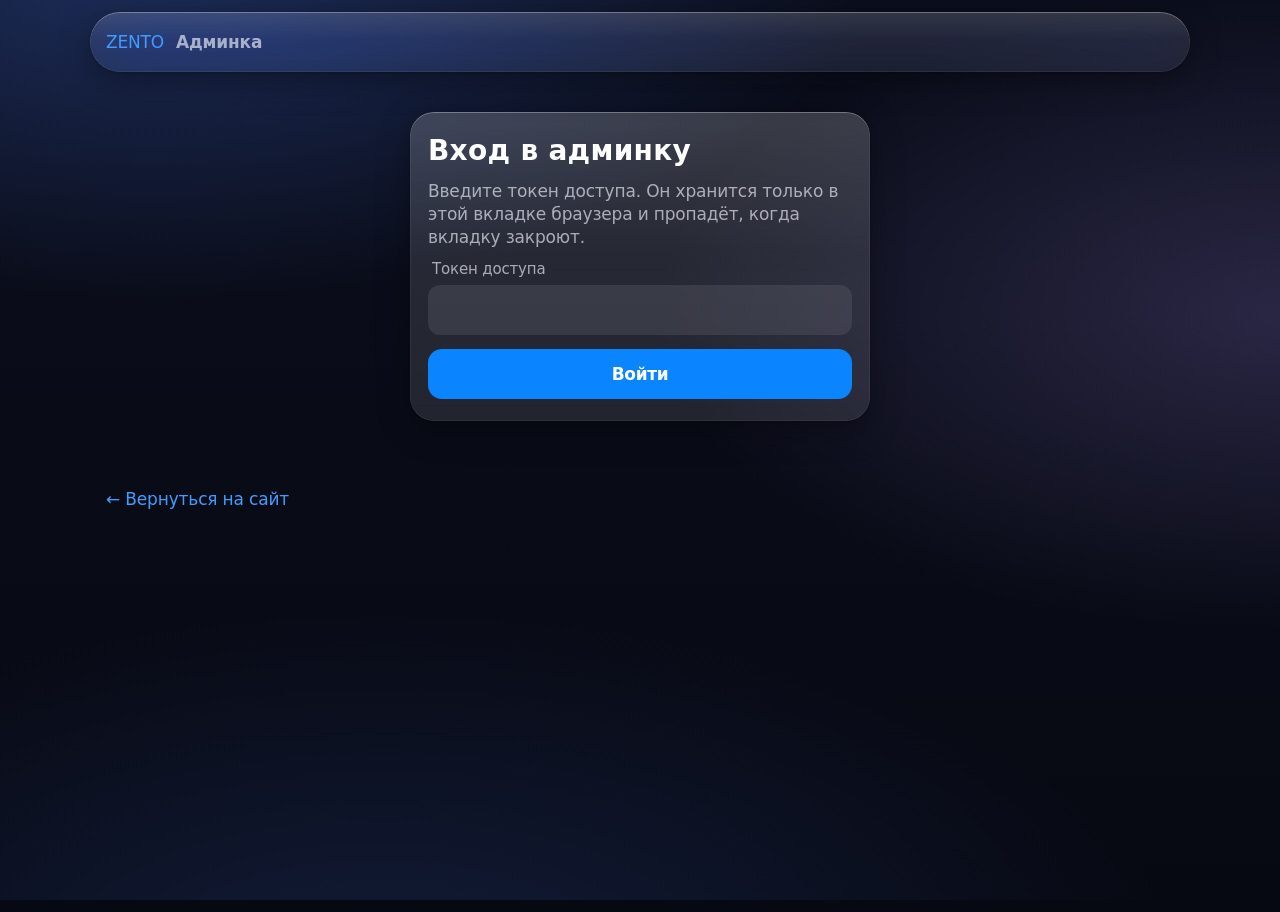
==== commit 7991d609: "Админка: статус «Ожидает подтверждения», трек-номер и адрес поштомата - Колонка orders.tracking (миг" ====
--- a/admin.html
+++ b/admin.html
@@ -86,7 +86,7 @@
         </div>
         <div class="table-wrap">
           <table>
-            <thead><tr><th scope="col">№</th><th scope="col">Дата</th><th scope="col">Покупатель</th><th scope="col">Товары</th><th scope="col">Сумма</th><th scope="col">Статус</th></tr></thead>
+            <thead><tr><th scope="col">№</th><th scope="col">Дата</th><th scope="col">Покупатель</th><th scope="col">Товары</th><th scope="col">Сумма</th><th scope="col">Статус</th><th scope="col">Трек-номер</th></tr></thead>
             <tbody id="orders-body"></tbody>
           </table>
         </div>
@@ -114,7 +114,7 @@
         </div>
         <div class="table-wrap">
           <table>
-            <thead><tr><th scope="col">Товар</th><th scope="col">Категория</th><th scope="col">Цена, ₽</th><th scope="col">Остаток, шт.</th><th scope="col"><span class="visually-hidden">Действие</span></th></tr></thead>
+            <thead><tr><th scope="col">Товар</th><th scope="col">Категория</th><th scope="col">Цена, ₴</th><th scope="col">Остаток, шт.</th><th scope="col"><span class="visually-hidden">Действие</span></th></tr></thead>
             <tbody id="products-body"></tbody>
           </table>
         </div>
@@ -130,7 +130,7 @@
               <input id="add-category" required>
             </div>
             <div class="field">
-              <label for="add-price">Цена, ₽</label>
+              <label for="add-price">Цена, ₴</label>
               <input id="add-price" type="number" inputmode="numeric" min="0" step="1" required>
             </div>
             <div class="field">
--- a/styles.css
+++ b/styles.css
@@ -1,103 +1,74 @@
-/* ===== Токены: цвета, стекло, движение ===== */
+/* ===== ZENTO · iOS 26 Liquid Glass (тёмная тема) =====
+   Токены: цвета iOS (тёмная тема), стекло, движение. Сайт всегда тёмный. */
 :root {
-  color-scheme: light;
-  --color-primary: #1E40AF;
+  color-scheme: dark;
+
+  /* Системные цвета iOS (тёмная тема) */
+  --tint: #0A84FF;               /* системный синий: заливка основных кнопок */
+  --tint-press: #0070E0;
+  --tint-text: #409CFF;          /* синий для текста на стекле: контраст выше */
+  --label: #FFFFFF;
+  --label-2: rgba(235, 235, 245, 0.68);   /* вторичный текст */
+  --label-3: rgba(235, 235, 245, 0.45);   /* подсказки в полях */
+  --fill: rgba(118, 118, 128, 0.24);      /* поля ввода, дорожки переключателей */
+  --fill-strong: rgba(118, 118, 128, 0.36);
+  --separator: rgba(84, 84, 88, 0.65);
+  --red: #FF453A;
+  --green: #30D158;
+  --orange: #FFD60A;
+
+  /* Совместимость со старыми именами (используются в JS-разметке и других файлах) */
+  --color-primary: var(--tint);
   --color-on-primary: #FFFFFF;
-  --color-link: #1E40AF;
-  --color-accent: #1E40AF;
-  --color-background: #E9EEFB;
-  --color-foreground: #0F172A;
-  --color-muted-foreground: #475569;
-  --color-success: #166534;
-  --color-danger: #B91C1C;
-  --ring: #1E40AF;
-
-  /* Плотные карточки без блюра; блюр только у шапки, листа, корзины и затемнения */
-  --glass-bg: rgba(255, 255, 255, 0.80);
-  --glass-bg-strong: rgba(255, 255, 255, 0.40);
-  --glass-rim: rgba(255, 255, 255, 0.85);
-  --glass-rim-soft: rgba(15, 23, 42, 0.10);
-  --glass-shadow: 0 10px 30px rgba(15, 23, 42, 0.12), 0 2px 6px rgba(15, 23, 42, 0.06);
-  --glass-inner: inset 0 1px 0 rgba(255, 255, 255, 0.7);
+  --color-link: var(--tint-text);
+  --color-accent: var(--tint-text);
+  --color-background: #070912;
+  --color-foreground: var(--label);
+  --color-muted-foreground: var(--label-2);
+  --color-success: var(--green);
+  --color-danger: var(--red);
+  --color-warning: var(--orange);
+  --ring: var(--tint);
+
+  /* Стекло: белый 8–14 %, блюр 24 px и насыщенность 180 % */
+  --glass-tint: rgba(255, 255, 255, 0.10);
+  --glass-tint-hi: rgba(255, 255, 255, 0.14);
+  --glass-sheen: linear-gradient(180deg, rgba(255, 255, 255, 0.10) 0%, rgba(255, 255, 255, 0.02) 46%, rgba(255, 255, 255, 0) 100%);
   --glass-blur: blur(24px) saturate(180%);
-  --surface: rgba(255, 255, 255, 0.92);
-  --surface-solid: #F4F6FC;
-  --control-bg: #FFFFFF;
-  --control-border: rgba(15, 23, 42, 0.30);
-  --input-bg: #FFFFFF;
-  --input-border: rgba(15, 23, 42, 0.25);
-  --disabled-bg: #E2E8F0;
-  --disabled-fg: #475569;
-  --skeleton: rgba(15, 23, 42, 0.10);
-  --highlight: rgba(255, 255, 255, 0.55);
-  --edge-glow: rgba(147, 197, 253, 0.45);
-  --backdrop: rgba(7, 10, 25, 0.42);
-
+  --glass-blur-strong: blur(30px) saturate(180%);
+  --glass-rim-top: inset 0 1px 0 rgba(255, 255, 255, 0.25);
+  --glass-rim-edge: inset 0 0 0 0.5px rgba(255, 255, 255, 0.12);
+  --glass-shadow: 0 8px 32px rgba(0, 0, 0, 0.35), 0 1px 3px rgba(0, 0, 0, 0.25);
+  --glass-solid: #1C1D2A;        /* запасной плотный фон без блюра */
+  --sheet-base: rgba(22, 24, 38, 0.72); /* подложка под стекло листов: даёт контраст текста */
+
+  /* Старые имена стекла */
+  --glass-bg: var(--glass-tint);
+  --glass-bg-strong: var(--glass-tint-hi);
+  --glass-rim: rgba(255, 255, 255, 0.25);
+  --glass-rim-soft: rgba(255, 255, 255, 0.10);
+  --glass-inner: var(--glass-rim-top);
+  --surface: var(--sheet-base);
+  --surface-solid: var(--glass-solid);
+  --control-bg: var(--glass-tint);
+  --control-border: rgba(255, 255, 255, 0.14);
+  --input-bg: var(--fill);
+  --input-border: transparent;
+  --disabled-bg: rgba(118, 118, 128, 0.24);
+  --disabled-fg: rgba(235, 235, 245, 0.45);
+  --skeleton: rgba(255, 255, 255, 0.10);
+  --highlight: rgba(255, 255, 255, 0.06);
+  --edge-glow: rgba(72, 120, 240, 0.25);
+  --backdrop: rgba(0, 0, 0, 0.45);
+
+  /* Движение: упругое отпускание, короткое нажатие */
   --ease-spring: cubic-bezier(0.34, 1.56, 0.64, 1);
   --ease-out: cubic-bezier(0.16, 1, 0.3, 1);
   --ease-in: cubic-bezier(0.7, 0, 0.84, 0);
-}
-
-@media (prefers-color-scheme: dark) {
-  :root:not([data-theme="light"]) {
-    color-scheme: dark;
-    --color-background: #0B1020;
-    --color-foreground: #F8FAFC;
-    --color-muted-foreground: #CBD5E1;
-    --color-link: #93C5FD;
-    --color-accent: #93C5FD;
-    --color-success: #86EFAC;
-    --color-danger: #FCA5A5;
-    --ring: #93C5FD;
-    --glass-bg: rgba(22, 30, 46, 0.86);
-    --glass-bg-strong: rgba(30, 41, 59, 0.55);
-    --glass-rim: rgba(255, 255, 255, 0.28);
-    --glass-rim-soft: rgba(255, 255, 255, 0.08);
-    --glass-shadow: 0 10px 30px rgba(0, 0, 0, 0.40);
-    --glass-inner: inset 0 1px 0 rgba(255, 255, 255, 0.10);
-    --surface: rgba(17, 24, 39, 0.94);
-    --surface-solid: #141B2D;
-    --control-bg: #1E293B;
-    --control-border: rgba(255, 255, 255, 0.34);
-    --input-bg: #0F172A;
-    --input-border: rgba(255, 255, 255, 0.28);
-    --disabled-bg: #26324A;
-    --disabled-fg: #A8B5C8;
-    --skeleton: rgba(255, 255, 255, 0.12);
-    --highlight: rgba(255, 255, 255, 0.06);
-    --edge-glow: rgba(96, 165, 250, 0.35);
-    --backdrop: rgba(0, 0, 0, 0.55);
-  }
-}
-
-:root[data-theme="dark"] {
-  color-scheme: dark;
-  --color-background: #0B1020;
-  --color-foreground: #F8FAFC;
-  --color-muted-foreground: #CBD5E1;
-  --color-link: #93C5FD;
-  --color-accent: #93C5FD;
-  --color-success: #86EFAC;
-  --color-danger: #FCA5A5;
-  --ring: #93C5FD;
-  --glass-bg: rgba(22, 30, 46, 0.86);
-  --glass-bg-strong: rgba(30, 41, 59, 0.55);
-  --glass-rim: rgba(255, 255, 255, 0.28);
-  --glass-rim-soft: rgba(255, 255, 255, 0.08);
-  --glass-shadow: 0 10px 30px rgba(0, 0, 0, 0.40);
-  --glass-inner: inset 0 1px 0 rgba(255, 255, 255, 0.10);
-  --surface: rgba(17, 24, 39, 0.94);
-  --surface-solid: #141B2D;
-  --control-bg: #1E293B;
-  --control-border: rgba(255, 255, 255, 0.34);
-  --input-bg: #0F172A;
-  --input-border: rgba(255, 255, 255, 0.28);
-  --disabled-bg: #26324A;
-  --disabled-fg: #A8B5C8;
-  --skeleton: rgba(255, 255, 255, 0.12);
-  --highlight: rgba(255, 255, 255, 0.06);
-  --edge-glow: rgba(96, 165, 250, 0.35);
-  --backdrop: rgba(0, 0, 0, 0.55);
+  --ease-sheet: cubic-bezier(0.32, 0.72, 0, 1);
+
+  --font: -apple-system, BlinkMacSystemFont, "SF Pro Text", system-ui, sans-serif;
+  --font-display: -apple-system, BlinkMacSystemFont, "SF Pro Display", system-ui, sans-serif;
 }
 
 /* ===== База ===== */
@@ -105,17 +76,32 @@
 
 * { box-sizing: border-box; }
 [hidden] { display: none !important; }
-html { scroll-behavior: smooth; -webkit-text-size-adjust: 100%; }
+html {
+  scroll-behavior: smooth; -webkit-text-size-adjust: 100%;
+  background: var(--color-background);
+  -webkit-font-smoothing: antialiased; -moz-osx-font-smoothing: grayscale;
+}
 
 body {
   margin: 0;
   min-height: 100vh;
   position: relative;
   overflow-x: hidden;
-  background: var(--color-background);
-  color: var(--color-foreground);
-  font-family: system-ui, -apple-system, "Segoe UI", Roboto, sans-serif;
-  line-height: 1.55;
+  background: transparent;
+  color: var(--label);
+  font-family: var(--font);
+  font-size: 17px;
+  line-height: 1.35;
+  letter-spacing: -0.01em;
+}
+/* Глубокий приглушённый цвет под стеклом: сине-фиолетовый из логотипа */
+body::before {
+  content: ""; position: fixed; inset: 0; z-index: -1; pointer-events: none;
+  background:
+    radial-gradient(80% 55% at 12% -5%, rgba(72, 120, 240, 0.30), rgba(72, 120, 240, 0) 70%),
+    radial-gradient(70% 50% at 100% 35%, rgba(168, 144, 240, 0.20), rgba(168, 144, 240, 0) 70%),
+    radial-gradient(90% 60% at 30% 110%, rgba(72, 120, 240, 0.18), rgba(72, 120, 240, 0) 70%),
+    linear-gradient(180deg, #0B0E1C 0%, #070912 100%);
 }
 body.is-leaving { opacity: 0; transition: opacity 200ms ease-in; }
 @supports not (view-transition-name: none) {
@@ -123,543 +109,753 @@
 }
 @keyframes page-in { from { opacity: 0; } to { opacity: 1; } }
 
-/* Цветные пятна под стеклом: без них эффект стекла не виден */
-.bg-blobs { position: fixed; inset: 0; z-index: -1; overflow: hidden; pointer-events: none; }
-.bg-blobs span { position: absolute; border-radius: 50%; filter: blur(60px) saturate(140%); opacity: 0.95; }
-.bg-blobs span:nth-child(1) { width: 420px; height: 420px; background: #60A5FA; top: -120px; left: -100px; }
-.bg-blobs span:nth-child(2) { width: 360px; height: 360px; background: #F472B6; top: 35%; right: -120px; }
-.bg-blobs span:nth-child(3) { width: 400px; height: 400px; background: #A78BFA; bottom: -120px; left: 15%; }
-:root[data-theme="dark"] .bg-blobs span,
-:root:not([data-theme="light"]) .bg-blobs span { opacity: 0.3; }
-
-a { color: var(--color-link); }
-:focus-visible { outline: 3px solid var(--ring); outline-offset: 3px; }
-input:focus-visible, textarea:focus-visible, select:focus-visible { outline-offset: 2px; }
+/* Старые цветные пятна больше не нужны: фон рисует body::before */
+.bg-blobs { display: none; }
+
+a { color: var(--tint-text); text-decoration: none; }
+a:hover { text-decoration: underline; text-underline-offset: 3px; }
+:focus-visible { outline: 3px solid var(--tint); outline-offset: 2px; }
 
 .visually-hidden {
   position: absolute !important; width: 1px; height: 1px; margin: -1px; padding: 0;
   overflow: hidden; clip: rect(0 0 0 0); white-space: nowrap; border: 0;
 }
-.muted { color: var(--color-muted-foreground); }
-h1, h2, h3 { line-height: 1.15; }
-h1 { font-size: 2.125rem; letter-spacing: -0.02em; margin: 0 0 12px; }
-h2 { font-size: clamp(1.4rem, 4vw, 1.9rem); margin: 0 0 14px; }
-h3 { font-size: 1.1rem; margin: 0 0 10px; }
-p { margin: 0 0 0.6em; }
-@media (min-width: 720px) { h1 { font-size: 2.5rem; } }
-
-/* Отступы 16px от краёв; ряды листаются внутри себя, страница по ширине не скроллится */
+.muted { color: var(--label-2); }
+
+/* Типографика iOS: Large Title 34/41, Title 2 22/28, Headline 17 */
+h1, h2, h3 { font-family: var(--font-display); text-wrap: balance; }
+h1 { font-size: 34px; line-height: 41px; font-weight: 700; letter-spacing: 0.01em; margin: 0 0 12px; }
+h2 { font-size: 22px; line-height: 28px; font-weight: 700; letter-spacing: -0.01em; margin: 0 0 12px; }
+h3 { font-size: 20px; line-height: 25px; font-weight: 600; margin: 0 0 10px; }
+p { margin: 0 0 0.6em; text-wrap: pretty; }
+img { outline: 1px solid rgba(255, 255, 255, 0.08); outline-offset: -1px; }
+.logo img, .gate-logo, .rules-logo { outline: 0; }
+
 .container { max-width: 1100px; margin: 0 auto; padding: 0 16px; }
-/* Прокрутка к разделу: заголовок не уходит под шапку (шапка ~60px + отступ сверху) */
 .section { padding: 26px 0 6px; scroll-margin-top: 104px; }
 @media (min-width: 720px) { .section { scroll-margin-top: 96px; } }
 
-/* ===== Стекло: плотная поверхность без блюра ===== */
+/* ===== Стекло ===== */
 .glass {
   position: relative;
-  background: var(--glass-bg);
-  border: 1px solid var(--glass-rim-soft);
-  box-shadow: var(--glass-shadow), var(--glass-inner);
-  transition: transform 300ms ease, box-shadow 300ms ease;
-}
-/* Световая кромка: ярче сверху слева, тусклее снизу справа */
-.glass::before {
-  content: "";
-  position: absolute;
-  inset: 0;
-  border-radius: inherit;
-  padding: 1.5px;
-  background: linear-gradient(135deg, var(--glass-rim) 0%, var(--glass-rim-soft) 45%, var(--glass-rim) 100%);
-  -webkit-mask: linear-gradient(#000 0 0) content-box, linear-gradient(#000 0 0);
-  -webkit-mask-composite: xor;
-  mask: linear-gradient(#000 0 0) content-box exclude, linear-gradient(#000 0 0);
-  pointer-events: none;
-}
-/* Блик в верхнем левом углу */
-.glass::after {
-  content: "";
-  position: absolute;
-  inset: 0;
-  border-radius: inherit;
-  background: radial-gradient(120% 60% at 0% 0%, rgba(255, 255, 255, 0.22), transparent 55%);
-  pointer-events: none;
-}
-
-/* Содержимое карточек выше блика, чтобы блик не смывал текст */
-.glass > * { position: relative; z-index: 1; }
-
-/* Блюр оставлен только у панелей листа и корзины */
+  background: var(--glass-sheen), var(--glass-tint);
+  border: 0;
+  box-shadow: var(--glass-shadow), var(--glass-rim-top), var(--glass-rim-edge);
+}
+/* Кромка и блик старой версии отключены: их заменяют inset-тени и градиент сверху */
+.glass::before, .glass::after { content: none; }
+.glass > * { position: relative; }
+
+/* Блюр: у панелей, которые лежат поверх содержимого (листы, корзина, шапка) */
 .surface {
-  background: var(--surface);
-  -webkit-backdrop-filter: var(--glass-blur);
-  backdrop-filter: var(--glass-blur);
-  color: var(--color-foreground);
-}
-
-/* ===== Движение: нажатие и отпускание ===== */
+  background: var(--glass-sheen), var(--sheet-base);
+  -webkit-backdrop-filter: var(--glass-blur-strong);
+  backdrop-filter: var(--glass-blur-strong);
+  color: var(--label);
+}
+
+/* ===== Нажатие как в iOS: сжатие 0.96 за 140 мс, упругое отпускание 300 мс ===== */
 .press {
-  transition: transform 320ms var(--ease-spring), box-shadow 300ms ease, background-color 200ms ease;
-}
-.press:active { transform: scale(0.97); transition-duration: 120ms; transition-timing-function: ease-out; }
+  -webkit-tap-highlight-color: transparent;
+  touch-action: manipulation;
+  transition:
+    transform 300ms var(--ease-spring),
+    background-color 180ms ease-out,
+    filter 180ms ease-out,
+    opacity 180ms ease-out,
+    box-shadow 180ms ease-out;
+}
+.press:active:not(:disabled) {
+  transform: scale(0.96);
+  transition-duration: 140ms, 120ms, 120ms, 120ms, 120ms;
+  transition-timing-function: ease-out;
+}
 .press:disabled { transform: none; }
-@media (hover: hover) and (pointer: fine) {
-  .press:hover:not(:disabled):not(:active) { transform: translateY(-2px); }
-}
-
-/* ===== Шапка-капсула (блюр оставлен) ===== */
+
+/* ===== Шапка: стеклянная капсула ===== */
 .site-header {
   position: sticky;
   top: 10px;
   z-index: 10;
   margin: 10px 16px 0;
-  border-radius: 28px;
-  background: var(--glass-bg-strong);
+  border-radius: 30px;
+  background: var(--glass-sheen), rgba(255, 255, 255, 0.08);
   -webkit-backdrop-filter: var(--glass-blur);
   backdrop-filter: var(--glass-blur);
-  border: 1px solid var(--glass-rim-soft);
-  box-shadow: var(--glass-shadow), var(--glass-inner);
+  box-shadow: var(--glass-shadow), var(--glass-rim-top), var(--glass-rim-edge);
 }
 .header-inner {
-  display: flex; align-items: center; gap: 10px;
-  min-height: 60px; padding: 8px 8px 8px 16px;
-}
+  display: grid; grid-template-columns: 44px minmax(0, 1fr) 44px;
+  align-items: center; gap: 10px;
+  min-height: 60px; padding: 8px;
+}
+.avatar-wrap { grid-column: 1; grid-row: 1; position: relative; justify-self: start; }
 .logo {
-  flex: 0 0 auto; display: inline-flex; align-items: center; min-height: 44px;
-  font-weight: 800; font-size: 1.15rem; letter-spacing: 0.04em;
-  color: var(--color-foreground); text-decoration: none;
-}
-.search { position: relative; flex: 1 1 auto; min-width: 0; margin: 0; }
-.search input {
-  width: 100%; min-height: 44px; padding: 10px 14px 10px 42px;
-  border: 1px solid var(--input-border); border-radius: 999px;
-  background: var(--input-bg); color: var(--color-foreground);
-  font: inherit; font-size: 16px;
-}
-.search input::placeholder { color: var(--color-muted-foreground); opacity: 1; }
-.search-icon {
-  position: absolute; left: 14px; top: 50%; transform: translateY(-50%);
-  width: 18px; height: 18px; color: var(--color-muted-foreground); pointer-events: none;
-}
-.cart-btn {
+  grid-column: 2; grid-row: 1; justify-self: center;
+  display: inline-flex; align-items: center; min-width: 0; min-height: 44px;
+  line-height: 0; text-decoration: none;
+}
+.logo:hover { text-decoration: none; }
+.logo img { display: block; width: 168px; max-width: 100%; height: auto; }
+@media (min-width: 720px) {
+  .site-header { border-radius: 999px; max-width: 1100px; margin: 12px auto 0; }
+  .header-inner { gap: 16px; min-height: 64px; padding: 10px; }
+  .logo img { width: 188px; }
+}
+@media (min-width: 720px) and (max-width: 1132px) { .site-header { margin: 12px 16px 0; } }
+
+/* ===== Круглые стеклянные кнопки 44 px: аватар, корзина, назад, закрыть ===== */
+.icon-btn, .cart-btn, .avatar-btn {
   position: relative; flex: 0 0 auto;
-  width: 44px; height: 44px; display: inline-grid; place-items: center;
-  border: 1px solid var(--control-border); border-radius: 50%;
-  background: var(--control-bg); color: var(--color-foreground);
-  cursor: pointer;
-}
+  width: 44px; height: 44px; padding: 0;
+  display: inline-grid; place-items: center;
+  border: 0; border-radius: 50%;
+  background: var(--glass-sheen), var(--glass-tint-hi);
+  color: var(--label);
+  font: inherit; cursor: pointer;
+  box-shadow: 0 2px 10px rgba(0, 0, 0, 0.25), var(--glass-rim-top), var(--glass-rim-edge);
+  -webkit-tap-highlight-color: transparent; touch-action: manipulation;
+}
+.icon-btn:active:not(:disabled), .cart-btn:active, .avatar-btn:active { background-color: rgba(255, 255, 255, 0.12); }
+.icon-btn svg, .cart-btn svg, .avatar-btn svg { width: 22px; height: 22px; }
+.cart-btn { grid-column: 3; grid-row: 1; }
 .cart-count {
   position: absolute; top: -4px; right: -4px;
-  min-width: 22px; height: 22px; padding: 0 6px;
-  border-radius: 999px; background: var(--color-primary); color: #fff;
-  font-size: 0.75rem; font-weight: 700; line-height: 22px; text-align: center;
-  box-shadow: 0 0 0 2px var(--color-background);
-}
-@media (min-width: 720px) {
-  .site-header { border-radius: 999px; }
-  .header-inner { gap: 16px; min-height: 64px; padding: 8px 8px 8px 22px; }
-  .logo { font-size: 1.2rem; }
-  .search { flex: 1 1 320px; max-width: 460px; margin: 0 auto; }
+  min-width: 20px; height: 20px; padding: 0 6px;
+  border-radius: 999px; background: var(--red); color: #fff;
+  font-size: 13px; font-weight: 600; line-height: 20px; text-align: center;
+  font-variant-numeric: tabular-nums;
 }
 
 /* Шапка админки */
 .admin-head { display: flex; align-items: center; gap: 12px; min-height: 60px; padding: 8px 8px 8px 16px; }
-.admin-title { flex: 1 1 auto; font-weight: 600; color: var(--color-muted-foreground); }
-
-/* ===== Главный блок: одна большая карточка на всю ширину ===== */
+.admin-title { flex: 1 1 auto; font-weight: 600; color: var(--label-2); }
+
+/* ===== Главный блок (если появится) ===== */
 .hero { padding: 12px 0 4px; }
-.hero-card {
-  display: grid; gap: 20px;
-  padding: 22px 18px 18px; border-radius: 32px;
-  box-shadow: var(--glass-shadow), var(--glass-inner), 0 0 0 1px var(--highlight), 0 0 28px var(--edge-glow);
-}
-/* Верхний блик */
-.hero-card::after {
-  background: linear-gradient(180deg, var(--highlight), rgba(255, 255, 255, 0) 42%);
-}
+.hero-card { display: grid; gap: 20px; padding: 22px 18px 18px; border-radius: 28px; }
 .hero-text > * { max-width: 60ch; }
-.eyebrow {
-  margin: 0 0 8px; color: var(--color-accent);
-  font-weight: 700; font-size: 0.82rem; text-transform: uppercase; letter-spacing: 0.08em;
-}
-.lead { margin: 0 0 12px; color: var(--color-muted-foreground); font-size: 1.05rem; }
-.hero-price { margin: 0 0 8px; font-size: 1.5rem; font-weight: 800; }
+.eyebrow { margin: 0 0 6px; color: var(--label-2); font-weight: 600; font-size: 13px; text-transform: uppercase; letter-spacing: 0.02em; }
+.lead { margin: 0 0 12px; color: var(--label-2); font-size: 17px; }
+.hero-price { margin: 0 0 8px; font-size: 22px; font-weight: 700; font-variant-numeric: tabular-nums; }
 .hero-actions { display: flex; flex-wrap: wrap; gap: 12px; margin-top: 14px; }
 .hero-visual { display: grid; }
-.hero-visual .art { width: 100%; aspect-ratio: 4 / 3; border-radius: 26px; }
+.hero-visual .art { width: 100%; aspect-ratio: 4 / 3; border-radius: 20px; }
 @media (min-width: 720px) {
-  .hero-card { grid-template-columns: 1.1fr 1fr; align-items: center; gap: 32px; padding: 40px; }
-  .hero-visual .art { aspect-ratio: 1; border-radius: 36px; }
-}
-
-/* ===== Иллюстрации товаров: цветной фон и SVG в стиле ZENTO (без фото) ===== */
+  .hero-card { grid-template-columns: 1.1fr 1fr; align-items: center; gap: 32px; padding: 36px; }
+  .hero-visual .art { aspect-ratio: 1; }
+}
+
+/* ===== Иллюстрации товаров ===== */
 .art {
-  --tile: #1E40AF;
+  --tile: #4878F0;
   position: relative; display: grid; place-items: center;
-  width: 100%; border-radius: 18px; overflow: hidden;
+  width: 100%; border-radius: 14px; overflow: hidden;
   background-color: var(--tile);
   background-image:
-    radial-gradient(120% 90% at 15% 0%, rgba(255, 255, 255, 0.42), rgba(255, 255, 255, 0) 55%),
-    linear-gradient(170deg, rgba(255, 255, 255, 0) 40%, rgba(15, 23, 42, 0.22));
-  box-shadow: inset 0 1px 0 rgba(255, 255, 255, 0.45), 0 10px 22px rgba(15, 23, 42, 0.18);
+    radial-gradient(120% 90% at 15% 0%, rgba(255, 255, 255, 0.30), rgba(255, 255, 255, 0) 55%),
+    linear-gradient(170deg, rgba(255, 255, 255, 0) 40%, rgba(0, 0, 0, 0.25));
+  background-size: cover; background-position: center;
+  box-shadow: inset 0 0 0 0.5px rgba(255, 255, 255, 0.18);
   color: #fff;
 }
 .art svg { width: 52%; height: 52%; }
+.art img { display: block; width: 100%; height: 100%; object-fit: cover; }
 .art-card { aspect-ratio: 4 / 3; }
-.art-xl { aspect-ratio: 1; border-radius: 36px; }
-.art-sm { width: 56px; height: 56px; border-radius: 16px; flex: 0 0 auto; }
+.art-xl { aspect-ratio: 1; border-radius: 22px; }
+.art-sm { width: 56px; height: 56px; border-radius: 12px; flex: 0 0 auto; }
 .art-sm svg { width: 58%; height: 58%; }
 
-/* ===== Кнопки ===== */
+/* ===== Кнопки iOS ===== */
 .btn {
   position: relative; display: inline-flex; align-items: center; justify-content: center; gap: 8px;
-  min-height: 44px; padding: 10px 20px;
-  border: 1px solid transparent; border-radius: 999px;
-  font: inherit; font-weight: 600; line-height: 1.2; text-align: center; text-decoration: none;
-  cursor: pointer; -webkit-tap-highlight-color: transparent;
-}
-.btn-small { padding: 8px 16px; font-size: 0.95rem; white-space: nowrap; }
+  min-height: 50px; padding: 0 22px;
+  border: 0; border-radius: 14px;
+  font: inherit; font-size: 17px; font-weight: 600; line-height: 1.2; letter-spacing: -0.02em;
+  text-align: center; text-decoration: none;
+  cursor: pointer; user-select: none; -webkit-user-select: none;
+  -webkit-tap-highlight-color: transparent; touch-action: manipulation;
+}
+.btn:hover { text-decoration: none; }
+.btn-small { min-height: 44px; padding: 0 18px; font-size: 15px; border-radius: 12px; white-space: nowrap; }
 .btn-block { width: 100%; }
-.btn-primary { background: var(--color-primary); color: var(--color-on-primary); box-shadow: 0 6px 16px rgba(30, 64, 175, 0.25); }
-.btn-primary:hover:not(:disabled) { background: #1E3A8A; }
-.btn-ghost { background: var(--control-bg); color: var(--color-foreground); border-color: var(--control-border); }
-/* Неактивная кнопка: плотная серая заливка, не полупрозрачная */
-.btn:disabled { background: var(--disabled-bg); color: var(--disabled-fg); border-color: transparent; box-shadow: none; cursor: not-allowed; }
+/* Основная: системный синий, белый текст, без обводки */
+.btn-primary { background-color: var(--tint); color: #fff; }
+.btn-primary:active:not(:disabled) { background-color: var(--tint-press); filter: brightness(0.92); }
+@media (hover: hover) and (pointer: fine) {
+  .btn-primary:hover:not(:disabled):not(:active) { filter: brightness(1.08); }
+  .btn-ghost:hover:not(:disabled):not(:active) { background-color: rgba(255, 255, 255, 0.16); }
+}
+/* Вторичная: стеклянная капсула */
+.btn-ghost {
+  border-radius: 999px;
+  background: var(--glass-sheen);
+  background-color: rgba(255, 255, 255, 0.12);
+  color: var(--label);
+  -webkit-backdrop-filter: var(--glass-blur); backdrop-filter: var(--glass-blur);
+  box-shadow: 0 2px 10px rgba(0, 0, 0, 0.2), var(--glass-rim-top), var(--glass-rim-edge);
+}
+.btn-ghost:active:not(:disabled) { background-color: rgba(255, 255, 255, 0.22); }
+.btn:disabled {
+  background: var(--disabled-bg); color: var(--disabled-fg);
+  box-shadow: none; filter: none; cursor: not-allowed;
+  -webkit-backdrop-filter: none; backdrop-filter: none;
+}
+.btn[aria-busy="true"] { cursor: progress; }
+/* Текстовая кнопка: синяя, без фона; при нажатии гаснет, как в iOS */
 .link-btn {
-  min-height: 44px; padding: 0 8px; border: 0; background: none;
-  color: var(--color-link); font: inherit; font-weight: 600;
-  text-decoration: underline; text-underline-offset: 3px; cursor: pointer;
-}
-.icon-btn {
-  flex: 0 0 auto; width: 44px; height: 44px; display: inline-grid; place-items: center;
-  border: 1px solid var(--control-border); border-radius: 50%;
-  background: var(--control-bg); color: var(--color-foreground); cursor: pointer;
-}
-
-/* ===== Категории и ряды: горизонтальная прокрутка с прилипанием ===== */
+  display: inline-flex; align-items: center; min-height: 44px; padding: 0 8px;
+  border: 0; border-radius: 10px; background: none;
+  color: var(--tint-text); font: inherit; font-size: 17px; font-weight: 400;
+  text-decoration: none; cursor: pointer;
+  -webkit-tap-highlight-color: transparent; touch-action: manipulation;
+}
+.link-btn:hover { text-decoration: none; }
+.link-btn:active:not(:disabled) { opacity: 0.4; }
+.link-btn:disabled { color: var(--label-3); cursor: default; }
+
+/* ===== Сегментированный переключатель и фильтры ===== */
 .hscroll {
   display: flex; overflow-x: auto; overscroll-behavior-x: contain;
   scroll-snap-type: x mandatory; scroll-padding-inline: 16px;
   scroll-behavior: smooth; scrollbar-width: none; -webkit-overflow-scrolling: touch;
 }
 .hscroll::-webkit-scrollbar { display: none; }
-/* Верхний и нижний отступы не дают обрезать фокус и тени */
-.chips { gap: 10px; margin: 0 -16px; padding: 10px 16px 16px; }
+.chips { gap: 8px; margin: 0 -16px; padding: 6px 16px 14px; }
+/* Фильтр-капсула: стекло; выбранная — белая, как в iOS */
 .chip {
   flex: 0 0 auto; scroll-snap-align: start;
-  min-height: 44px; padding: 10px 18px;
-  border: 1px solid var(--control-border); border-radius: 999px;
-  background: var(--control-bg); color: var(--color-foreground);
-  font: inherit; font-weight: 600; cursor: pointer;
-}
-.chip[aria-pressed="true"] { background: var(--color-primary); color: #fff; border-color: transparent; }
-.rail { gap: 14px; margin: 0 -16px; padding: 12px 16px 34px; list-style: none; }
-.rail > li { flex: 0 0 min(240px, 70%); scroll-snap-align: start; display: flex; }
-@media (min-width: 720px) { .rail > li { flex-basis: 260px; } }
-
-/* ===== Карточка товара ===== */
+  min-height: 44px; padding: 0 18px;
+  border: 0; border-radius: 999px;
+  background: var(--glass-sheen), var(--glass-tint);
+  color: var(--label);
+  font: inherit; font-size: 15px; font-weight: 600; cursor: pointer;
+  box-shadow: var(--glass-rim-top), var(--glass-rim-edge);
+  -webkit-tap-highlight-color: transparent; touch-action: manipulation;
+}
+.chip:active { background-color: rgba(255, 255, 255, 0.12); }
+.chip[aria-pressed="true"] { background: #FFFFFF; color: #000; box-shadow: 0 2px 10px rgba(0, 0, 0, 0.25); }
+.rail { gap: 12px; margin: 0 -16px; padding: 8px 16px 28px; list-style: none; }
+.rail > li { flex: 0 0 min(220px, 64%); scroll-snap-align: start; display: flex; }
+@media (min-width: 720px) { .rail > li { flex-basis: 240px; } }
+
+/* ===== Карточка товара: стекло без блюра (фон плавный, блюр не нужен) ===== */
 .product {
   flex: 1 1 auto; width: 100%;
   display: flex; flex-direction: column; gap: 10px;
-  padding: 10px 10px 12px; border-radius: 24px;
-  box-shadow: 0 8px 20px rgba(15, 23, 42, 0.10), var(--glass-inner);
-  transition: transform 320ms var(--ease-spring), box-shadow 300ms ease;
+  padding: 8px 8px 12px; border-radius: 22px;
+  transition: transform 300ms var(--ease-spring), box-shadow 200ms ease-out;
 }
 .product-main {
   flex: 1 1 auto; width: 100%; min-width: 0;
-  display: flex; flex-direction: column; align-items: stretch; gap: 10px;
-  padding: 0; border: 0; border-radius: 18px; background: none;
+  display: flex; flex-direction: column; align-items: stretch; gap: 6px;
+  padding: 0; border: 0; border-radius: 14px; background: none;
   color: inherit; font: inherit; text-align: left; cursor: pointer;
-}
-.product-cat {
-  padding: 0 4px; font-size: 0.78rem; font-weight: 600; color: var(--color-muted-foreground);
-  text-transform: uppercase; letter-spacing: 0.05em;
-}
+  -webkit-tap-highlight-color: transparent; touch-action: manipulation;
+}
+.product-main.press:active { transform: none; }
+.product-main .art { margin-bottom: 4px; }
+.product-cat { padding: 0 6px; font-size: 13px; font-weight: 500; color: var(--label-2); }
 .product-name {
-  padding: 0 4px; font-weight: 700; line-height: 1.3; min-height: 2.6em;
+  padding: 0 6px; font-size: 15px; font-weight: 600; line-height: 20px; min-height: 40px;
   display: -webkit-box; -webkit-line-clamp: 2; -webkit-box-orient: vertical; overflow: hidden;
 }
-.product-foot { margin-top: auto; display: flex; flex-direction: column; gap: 8px; padding: 0 4px 2px; }
+.product-foot { margin-top: auto; display: flex; flex-direction: column; gap: 8px; padding: 0 6px; }
 .product-foot .btn { width: 100%; }
-.price { margin: 0; font-weight: 800; font-size: 1.05rem; }
-.price-old { margin-right: 6px; color: var(--color-muted-foreground); font-weight: 500; font-size: 0.9rem; }
-.stock-out { margin: 0; font-size: 0.9rem; font-weight: 600; color: var(--color-muted-foreground); }
+.price { margin: 0; font-weight: 700; font-size: 17px; font-variant-numeric: tabular-nums; }
+.price-old { margin-right: 6px; color: var(--label-2); font-weight: 400; font-size: 15px; }
+.stock-out { margin: 0; font-size: 15px; font-weight: 500; color: var(--label-2); }
+.product:has(.product-main:active) { transform: scale(0.96); transition-duration: 140ms, 120ms; transition-timing-function: ease-out; }
 @media (hover: hover) and (pointer: fine) {
-  .product:hover:not(:has(.product-main:active)) {
-    transform: translateY(-3px);
-    box-shadow: 0 14px 30px rgba(15, 23, 42, 0.16), var(--glass-inner);
-  }
-}
-.product:has(.product-main:active) { transform: scale(0.97); transition-duration: 120ms; transition-timing-function: ease-out; }
-
-/* Плейсхолдеры при загрузке: мерцание через opacity */
+  .product:hover:not(:has(.product-main:active)) { box-shadow: 0 12px 36px rgba(0, 0, 0, 0.45), var(--glass-rim-top), inset 0 0 0 0.5px rgba(255, 255, 255, 0.2); }
+}
+
+/* Плейсхолдеры при загрузке */
 .skeleton-card {
   display: flex; flex-direction: column; gap: 10px;
-  padding: 10px 10px 12px; border-radius: 24px;
-  background: var(--glass-bg); border: 1px solid var(--glass-rim-soft);
+  padding: 8px 8px 12px; border-radius: 22px;
+  background: var(--glass-tint);
+  box-shadow: var(--glass-rim-top);
   animation: pulse 1.4s ease-in-out infinite;
 }
-.sk { display: block; border-radius: 12px; background: var(--skeleton); }
-.sk-art { aspect-ratio: 4 / 3; border-radius: 18px; }
-.sk-line { height: 14px; width: 70%; margin: 2px 4px; }
+.sk { display: block; border-radius: 10px; background: var(--skeleton); }
+.sk-art { aspect-ratio: 4 / 3; border-radius: 14px; }
+.sk-line { height: 14px; width: 70%; margin: 2px 6px; }
 .sk-line.short { width: 40%; }
-.sk-btn { height: 44px; margin-top: auto; border-radius: 999px; }
+.sk-btn { height: 44px; margin-top: auto; border-radius: 12px; }
 @keyframes pulse { 0%, 100% { opacity: 0.45; } 50% { opacity: 1; } }
 
 /* ===== Сетка всех товаров ===== */
 .catalog-head { display: flex; flex-wrap: wrap; align-items: baseline; justify-content: space-between; gap: 4px 12px; margin-bottom: 12px; }
 .catalog-head h2 { margin: 0; }
+.catalog-head .muted { margin: 0; font-size: 15px; }
 .grid { list-style: none; margin: 0; padding: 0; display: grid; gap: 12px; grid-template-columns: repeat(2, minmax(0, 1fr)); }
 .grid > li { display: flex; }
 .grid > .empty { grid-column: 1 / -1; }
 @media (min-width: 720px) { .grid { grid-template-columns: repeat(3, minmax(0, 1fr)); gap: 16px; } }
 @media (min-width: 1024px) { .grid { grid-template-columns: repeat(4, minmax(0, 1fr)); } }
 
-.empty { padding: 24px 0; list-style: none; text-align: center; color: var(--color-muted-foreground); }
+.empty { padding: 24px 0; list-style: none; text-align: center; color: var(--label-2); }
 .notice {
-  margin: 0 0 16px; padding: 12px 16px; border-radius: 18px;
-  background: var(--glass-bg); border: 1px solid var(--glass-rim-soft);
-  color: var(--color-foreground); font-size: 0.95rem;
-}
-/* Без JavaScript: карточка по центру */
+  margin: 0 0 16px; padding: 12px 16px; border-radius: 14px;
+  background: var(--fill); color: var(--label); font-size: 15px;
+}
 .noscript-card { max-width: 480px; margin: 24px auto; padding: 24px 22px; border-radius: 28px; text-align: center; }
 
 /* ===== Подвал ===== */
 .site-footer {
-  margin: 36px 0 20px; padding: 18px 20px; border-radius: 24px;
+  margin: 36px 0 20px; padding: 16px 20px; border-radius: 20px;
   display: flex; flex-wrap: wrap; align-items: center; justify-content: space-between; gap: 8px 16px;
-  color: var(--color-muted-foreground); font-size: 0.95rem;
+  color: var(--label-2); font-size: 15px;
 }
 .site-footer p { margin: 0; }
 a.js-nav { display: inline-flex; align-items: center; min-height: 44px; }
 
 /* ===== Появление блоков при прокрутке ===== */
-.js .reveal:not(.is-visible) { opacity: 0; transform: translateY(20px); }
+.js .reveal:not(.is-visible) { opacity: 0; transform: translateY(16px); }
 .reveal {
-  transition: opacity 560ms var(--ease-out), transform 640ms var(--ease-out);
+  transition: opacity 480ms var(--ease-out), transform 560ms var(--ease-out);
   transition-delay: var(--d, 0ms);
 }
 .reveal.is-visible { opacity: 1; transform: none; }
-
-/* ===== Диалоги: лист товара и выдвижная корзина ===== */
+.js .hscroll .reveal:not(.is-visible) { opacity: 1; transform: none; }
+
+/* ===== Листы: товар и корзина ===== */
 dialog.sheet, dialog.drawer {
   margin: 0; padding: 0; border: 0; background: transparent;
-  color: var(--color-foreground); max-width: none; max-height: none; overflow: visible;
-}
-/* Затемнение с блюром (блюр разрешён по требованию) */
+  color: var(--label); max-width: none; max-height: none; overflow: visible;
+}
 dialog::backdrop {
   background: var(--backdrop);
-  -webkit-backdrop-filter: blur(8px) saturate(120%);
-  backdrop-filter: blur(8px) saturate(120%);
-}
-dialog[open]::backdrop { animation: backdrop-in 320ms ease-out both; }
+  -webkit-backdrop-filter: blur(4px); backdrop-filter: blur(4px);
+}
+dialog[open]::backdrop { animation: backdrop-in 300ms ease-out both; }
 @keyframes backdrop-in { from { opacity: 0; } to { opacity: 1; } }
 
-/* Телефон: лист снизу */
-dialog.sheet { position: fixed; inset: auto 0 0 0; width: 100%; max-height: 90vh; max-height: 90dvh; }
+/* Общий вид листа: стекло, радиус 20 сверху, «ручка» */
+.sheet-body, .drawer-body {
+  box-shadow: 0 -10px 40px rgba(0, 0, 0, 0.45), var(--glass-rim-top), var(--glass-rim-edge);
+}
+.sheet-handle {
+  flex: 0 0 auto; display: block; width: 36px; height: 5px; margin: 6px auto 0;
+  border-radius: 99px; background: rgba(235, 235, 245, 0.32);
+}
+
+/* Телефон: лист выезжает снизу */
+dialog.sheet { position: fixed; inset: auto 0 0 0; width: 100%; max-height: 92vh; max-height: 92dvh; }
 dialog.sheet .sheet-body {
   display: flex; flex-direction: column; max-height: inherit;
-  border-radius: 28px 28px 0 0;
-  box-shadow: var(--glass-shadow), var(--glass-inner), 0 0 0 1px var(--highlight), 0 0 28px var(--edge-glow);
-}
-.sheet-handle {
-  flex: 0 0 auto; display: block; width: 44px; height: 5px; margin: 10px auto 0;
-  border-radius: 99px; background: var(--glass-rim); opacity: 0.7;
-}
+  border-radius: 20px 20px 0 0;
+}
+dialog.sheet[open] .sheet-body, dialog.drawer[open] .drawer-body { animation: sheet-up 460ms var(--ease-sheet) both; }
+@keyframes sheet-up { from { transform: translateY(100%); } to { transform: none; } }
+@keyframes sheet-pop { from { opacity: 0; transform: scale(0.94); } to { opacity: 1; transform: none; } }
+
 .sheet-scroll {
   flex: 1 1 auto; min-height: 0; overflow-y: auto; overscroll-behavior: contain;
-  padding: 12px 20px calc(20px + env(safe-area-inset-bottom));
+  padding: 8px 20px calc(20px + env(safe-area-inset-bottom));
 }
 .sheet-top { display: flex; align-items: center; justify-content: space-between; gap: 12px; }
 .sheet-top .eyebrow { margin: 0; }
-.sheet-visual { margin: 14px 0 16px; }
-.sheet-visual .art { max-width: 200px; margin: 0 auto; }
-.sheet-scroll h2 { margin: 0 0 8px; }
-.stock { margin: 0 0 10px; font-weight: 600; color: var(--color-success); }
-.stock.is-out { color: var(--color-muted-foreground); }
-.p-desc { margin: 0 0 18px; color: var(--color-muted-foreground); }
+.sheet-visual { margin: 12px 0 16px; }
+.sheet-visual .art { max-width: 220px; margin: 0 auto; }
+.sheet-scroll h2 { margin: 0 0 6px; font-size: 28px; line-height: 34px; }
+.stock { margin: 0 0 10px; font-weight: 600; font-size: 15px; color: var(--green); }
+.stock.is-out { color: var(--label-2); }
+.p-desc { margin: 0 0 18px; color: var(--label-2); }
 .buy-row { display: grid; gap: 12px; }
-.price-lg { margin: 0; font-size: 1.5rem; font-weight: 800; }
-
-/* Компьютер: окно по центру */
+.price-lg { margin: 0; font-size: 28px; font-weight: 700; font-variant-numeric: tabular-nums; }
+
+/* Корзина на телефоне: тоже лист снизу */
+dialog.drawer { position: fixed; inset: auto 0 0 0; width: 100%; height: 92vh; height: 92dvh; max-height: none; }
+dialog.drawer .drawer-body { display: flex; flex-direction: column; height: 100%; border-radius: 20px 20px 0 0; }
+.drawer-head {
+  flex: 0 0 auto; display: flex; align-items: center; justify-content: space-between; gap: 12px;
+  padding: 6px 16px 6px 20px;
+}
+.drawer-head h2 { margin: 0; font-size: 34px; line-height: 41px; }
+.drawer-scroll { flex: 1 1 auto; min-height: 0; overflow-y: auto; overscroll-behavior: contain; padding: 8px 16px 20px; }
+.drawer-foot {
+  flex: 0 0 auto; display: grid; gap: 12px;
+  padding: 14px 16px calc(16px + env(safe-area-inset-bottom));
+  border-top: 0.5px solid var(--separator);
+}
+.total-row { display: flex; justify-content: space-between; align-items: baseline; font-size: 17px; color: var(--label-2); }
+.total-row strong { font-size: 22px; color: var(--label); font-variant-numeric: tabular-nums; }
+
+/* Компьютер: окна по центру */
 @media (min-width: 720px) {
-  dialog.sheet { inset: 0; margin: auto; width: min(640px, calc(100% - 32px)); height: fit-content; max-height: min(86vh, 760px); }
-  dialog.sheet .sheet-body { border-radius: 32px; }
+  dialog.sheet { inset: 0; margin: auto; width: min(620px, calc(100% - 32px)); height: fit-content; max-height: min(86vh, 760px); }
+  dialog.sheet .sheet-body { border-radius: 20px; }
   .sheet-handle { display: none; }
-  .sheet-visual .art { max-width: 220px; }
+  .sheet-scroll { padding-top: 16px; }
   .buy-row { grid-template-columns: 1fr auto; align-items: center; }
   .buy-row .btn-block { width: auto; min-width: 240px; }
-}
-
-/* Корзина: панель справа */
-dialog.drawer { position: fixed; inset: 0 0 0 auto; width: 100%; height: 100%; max-height: none; }
-dialog.drawer .drawer-body { display: flex; flex-direction: column; height: 100%; border-radius: 0; }
-.drawer-head {
-  flex: 0 0 auto; display: flex; align-items: center; justify-content: space-between; gap: 12px;
-  padding: calc(12px + env(safe-area-inset-top)) 16px 8px 20px;
-}
-.drawer-head h2 { margin: 0; font-size: 1.4rem; }
-.drawer-scroll { flex: 1 1 auto; min-height: 0; overflow-y: auto; overscroll-behavior: contain; padding: 8px 20px 20px; }
-.drawer-foot {
-  flex: 0 0 auto; display: grid; gap: 12px;
-  padding: 16px 20px calc(16px + env(safe-area-inset-bottom));
-  border-top: 1px solid var(--glass-rim-soft);
-}
-.total-row { display: flex; justify-content: space-between; align-items: baseline; font-size: 1.05rem; }
-.total-row strong { font-size: 1.3rem; }
-@media (min-width: 720px) {
-  dialog.drawer { width: min(440px, 100%); }
-  dialog.drawer .drawer-body { border-radius: 32px 0 0 32px; }
-}
-
-.cart-list { list-style: none; margin: 0 0 8px; padding: 0; display: grid; gap: 12px; }
-.cart-item {
-  display: grid; grid-template-columns: auto 1fr; gap: 12px 14px; padding: 14px; border-radius: 22px;
-  box-shadow: 0 6px 16px rgba(15, 23, 42, 0.08), var(--glass-inner);
-}
+
+  dialog.drawer { inset: 0; margin: auto; width: min(480px, calc(100% - 32px)); height: min(760px, 86vh); }
+  dialog.drawer .drawer-body { border-radius: 20px; }
+  .drawer-head { padding-top: 14px; }
+  dialog.sheet[open] .sheet-body, dialog.drawer[open] .drawer-body { animation: sheet-pop 320ms var(--ease-spring) both; }
+  .sheet-body, .drawer-body { box-shadow: 0 24px 64px rgba(0, 0, 0, 0.55), var(--glass-rim-top), var(--glass-rim-edge); }
+}
+
+/* Корзина: список grouped inset — один стеклянный блок, разделители с отступом 16 */
+.cart-list {
+  list-style: none; margin: 0 0 8px; padding: 0 0 0 16px; display: block;
+  border-radius: 16px; overflow: hidden;
+  background: var(--glass-tint);
+  box-shadow: var(--glass-rim-top), var(--glass-rim-edge);
+}
+.cart-item, .cart-item.glass {
+  display: grid; grid-template-columns: auto 1fr; gap: 10px 12px;
+  padding: 12px 16px 12px 0; border-radius: 0;
+  background: none; box-shadow: none;
+}
+.cart-item + .cart-item { border-top: 0.5px solid var(--separator); }
 .cart-info { min-width: 0; align-self: center; }
-.cart-name { margin: 0; font-weight: 700; line-height: 1.3; }
-.cart-unit { margin: 0; color: var(--color-muted-foreground); font-size: 0.9rem; }
+.cart-name { margin: 0; font-weight: 600; line-height: 1.3; }
+.cart-unit { margin: 0; color: var(--label-2); font-size: 15px; font-variant-numeric: tabular-nums; }
 .cart-row { grid-column: 1 / -1; display: flex; flex-wrap: wrap; align-items: center; justify-content: space-between; gap: 10px 12px; }
-.cart-sum { margin: 0; font-weight: 800; }
-.stepper { display: inline-flex; align-items: center; gap: 8px; }
-.qty { min-width: 28px; text-align: center; font-weight: 700; }
-/* «−» и «+» с заметной рамкой и заливкой */
+.cart-sum { margin: 0; font-weight: 600; font-variant-numeric: tabular-nums; }
+/* Степпер iOS: капсула с «−» и «+» */
+.stepper {
+  display: inline-flex; align-items: center; gap: 0;
+  border-radius: 999px; background: var(--fill);
+}
+.qty { min-width: 28px; text-align: center; font-weight: 600; font-variant-numeric: tabular-nums; }
 .qty-btn {
-  width: 44px; height: 44px; border-radius: 50%;
-  border: 1px solid var(--control-border); background: var(--control-bg); color: var(--color-foreground);
-  font: inherit; font-size: 1.3rem; font-weight: 700; line-height: 1; cursor: pointer;
-  box-shadow: 0 2px 6px rgba(15, 23, 42, 0.08);
-}
-.qty-btn:disabled { background: var(--disabled-bg); color: var(--disabled-fg); border-color: transparent; box-shadow: none; cursor: not-allowed; }
-
-/* Форма оформления */
-.checkout-title { margin: 10px 0 14px; font-size: 1.2rem; }
+  width: 48px; height: 44px; padding: 0; border: 0; border-radius: 999px;
+  background: transparent; color: var(--label);
+  font: inherit; font-size: 22px; font-weight: 400; line-height: 1; cursor: pointer;
+  -webkit-tap-highlight-color: transparent; touch-action: manipulation;
+}
+.qty-btn:active:not(:disabled) { background-color: rgba(255, 255, 255, 0.14); }
+.qty-btn:disabled { color: var(--label-3); cursor: not-allowed; }
+
+/* ===== Поля ввода iOS ===== */
+.checkout-title { margin: 10px 0 14px; font-size: 22px; }
 .field { display: grid; gap: 6px; margin-bottom: 14px; }
-.field label { font-weight: 600; font-size: 0.95rem; }
-.field input, .field textarea {
-  width: 100%; min-height: 48px; padding: 12px 14px;
-  border: 1px solid var(--input-border); border-radius: 16px;
-  background: var(--input-bg); color: var(--color-foreground);
-  font: inherit; font-size: 16px;
-}
-.field textarea { min-height: 88px; resize: vertical; }
-/* Ошибка: одна красная рамка, без свечения */
-.field [aria-invalid="true"] { border-color: var(--color-danger); box-shadow: none; }
-.field-error { margin: 0; color: var(--color-danger); font-size: 0.9rem; font-weight: 600; }
+.field label { padding: 0 4px; font-weight: 400; font-size: 15px; color: var(--label-2); }
+.field input, .field textarea, .status-select, .num-input {
+  width: 100%; min-height: 50px; padding: 0 16px;
+  border: 0; border-radius: 12px;
+  background: var(--fill); color: var(--label);
+  font: inherit; font-size: 17px;
+  -webkit-appearance: none; appearance: none;
+  transition: box-shadow 160ms ease-out, background-color 160ms ease-out;
+}
+.field input[type="checkbox"], .field input[type="range"] { -webkit-appearance: auto; appearance: auto; }
+.field textarea { min-height: 96px; padding: 14px 16px; resize: vertical; line-height: 1.35; }
+.field input::placeholder, .field textarea::placeholder { color: var(--label-3); }
+.field input:focus, .field textarea:focus, .status-select:focus, .num-input:focus {
+  outline: none; box-shadow: 0 0 0 2px var(--tint); background-color: var(--fill-strong);
+}
+.field [aria-invalid="true"] { box-shadow: 0 0 0 2px var(--red); }
+.field-error { margin: 0; padding: 0 4px; color: var(--red); font-size: 15px; font-weight: 500; }
 .form-error {
-  margin: 0 0 14px; padding: 12px 14px; border-radius: 16px;
-  background: rgba(185, 28, 28, 0.1); color: var(--color-danger); font-weight: 600;
+  margin: 0 0 14px; padding: 12px 14px; border-radius: 12px;
+  background: rgba(255, 69, 58, 0.16); color: #FF6961; font-weight: 500; font-size: 15px;
 }
 
 /* Экран после заказа */
 .done { text-align: center; padding: 28px 4px 8px; }
-.done h3 { font-size: 1.4rem; margin: 0 0 10px; }
+.done h3 { font-size: 22px; margin: 0 0 10px; }
 .done-mark {
   width: 72px; height: 72px; margin: 0 auto 16px;
   display: grid; place-items: center; border-radius: 50%;
-  background: var(--color-success); color: var(--color-background);
+  background: var(--green); color: #00210B;
   animation: pop-in 420ms var(--ease-spring) both;
 }
 @keyframes pop-in { from { opacity: 0; transform: scale(0.6); } to { opacity: 1; transform: scale(1); } }
 .done .btn { margin-top: 12px; }
 
-/* Уведомление */
+/* Уведомление: стеклянная капсула */
 .toast {
   position: fixed; left: 50%; bottom: calc(20px + env(safe-area-inset-bottom)); z-index: 60;
-  width: max-content; max-width: calc(100% - 32px); padding: 12px 18px;
-  border: 1px solid var(--glass-rim-soft); border-radius: 999px;
-  background: var(--surface-solid); color: var(--color-foreground);
-  box-shadow: var(--glass-shadow); font-weight: 600; font-size: 0.95rem; text-align: center;
-  opacity: 0; transform: translate(-50%, 24px); pointer-events: none;
-  transition: opacity 280ms var(--ease-out), transform 360ms var(--ease-out);
+  width: max-content; max-width: calc(100% - 32px); padding: 12px 20px;
+  border-radius: 999px;
+  background: var(--glass-sheen), rgba(40, 42, 58, 0.78); color: var(--label);
+  -webkit-backdrop-filter: var(--glass-blur); backdrop-filter: var(--glass-blur);
+  box-shadow: var(--glass-shadow), var(--glass-rim-top), var(--glass-rim-edge);
+  font-weight: 600; font-size: 15px; text-align: center;
+  opacity: 0; transform: translate(-50%, 24px) scale(0.96); pointer-events: none;
+  transition: opacity 240ms var(--ease-out), transform 360ms var(--ease-spring);
 }
 .toast.is-on { opacity: 1; transform: translate(-50%, 0); }
 
 /* ===== Админка ===== */
 .admin-main { padding: 16px 16px 32px; }
-.panel { padding: 22px 18px; margin-bottom: 16px; border-radius: 28px; }
+.panel { padding: 22px 18px; margin-bottom: 16px; border-radius: 24px; }
 .login { max-width: 460px; margin: 24px auto; }
-.login h1 { font-size: 1.6rem; }
+.login h1 { font-size: 28px; line-height: 34px; }
 .tabs { display: flex; gap: 8px; overflow-x: auto; padding: 10px 10px 14px; scrollbar-width: none; }
 .tabs::-webkit-scrollbar { display: none; }
 .tab {
-  flex: 0 0 auto; min-height: 44px; padding: 10px 16px;
-  border: 1px solid var(--control-border); border-radius: 999px;
-  background: var(--control-bg); color: var(--color-foreground);
-  font: inherit; font-weight: 600; cursor: pointer;
-}
-.tab[aria-selected="true"] { background: var(--color-primary); color: #fff; border-color: transparent; }
+  flex: 0 0 auto; min-height: 44px; padding: 0 16px;
+  border: 0; border-radius: 999px;
+  background: var(--fill); color: var(--label);
+  font: inherit; font-size: 15px; font-weight: 600; cursor: pointer;
+  -webkit-tap-highlight-color: transparent; touch-action: manipulation;
+}
+.tab[aria-selected="true"] { background: #FFFFFF; color: #000; }
 .panel-head { display: flex; flex-wrap: wrap; align-items: center; justify-content: space-between; gap: 12px; margin-bottom: 14px; }
 .panel-head h2 { margin: 0; }
 .stats { display: grid; grid-template-columns: repeat(2, minmax(0, 1fr)); gap: 12px; margin-bottom: 20px; }
 @media (min-width: 720px) { .stats { grid-template-columns: repeat(4, minmax(0, 1fr)); } }
-.stat { padding: 16px; border-radius: 22px; }
-.stat-label { margin: 0; font-size: 0.85rem; font-weight: 600; color: var(--color-muted-foreground); }
-.stat-value { margin: 4px 0 0; font-size: 1.5rem; font-weight: 800; overflow-wrap: anywhere; }
+.stat { padding: 16px; border-radius: 16px; }
+.stat-label { margin: 0; font-size: 13px; font-weight: 500; color: var(--label-2); }
+.stat-value { margin: 4px 0 0; font-size: 22px; font-weight: 700; overflow-wrap: anywhere; font-variant-numeric: tabular-nums; }
 .split { display: grid; gap: 20px; grid-template-columns: minmax(0, 1fr); }
 .split > div { min-width: 0; }
 @media (min-width: 720px) { .split { grid-template-columns: minmax(0, 1fr) minmax(0, 1fr); } }
 .table-wrap {
   position: relative; max-width: 100%; overflow-x: auto; -webkit-overflow-scrolling: touch;
-  border: 1px solid var(--glass-rim-soft); border-radius: 18px; background: var(--surface-solid);
-}
-table { width: 100%; min-width: 480px; border-collapse: collapse; font-size: 0.95rem; }
-th, td { padding: 10px 12px; text-align: left; vertical-align: middle; border-bottom: 1px solid var(--glass-rim-soft); }
-th { font-size: 0.85rem; font-weight: 700; color: var(--color-muted-foreground); }
-td .muted { font-size: 0.88rem; }
-.status-select, .num-input {
-  min-height: 44px; padding: 8px 10px; border: 1px solid var(--input-border); border-radius: 12px;
-  background: var(--input-bg); color: var(--color-foreground); font: inherit; font-size: 16px;
-}
+  border-radius: 16px; background: var(--glass-tint); box-shadow: var(--glass-rim-top);
+}
+table { width: 100%; min-width: 480px; border-collapse: collapse; font-size: 15px; }
+th, td { padding: 10px 12px; text-align: left; vertical-align: middle; border-bottom: 0.5px solid var(--separator); }
+th { font-size: 13px; font-weight: 600; color: var(--label-2); }
+td .muted { font-size: 13px; }
+.status-select, .num-input { min-height: 44px; width: auto; padding: 0 12px; font-size: 16px; }
+.status-select { -webkit-appearance: auto; appearance: auto; }
 .num-input { width: 110px; }
 .add-product { margin-top: 18px; }
-.add-product summary { display: flex; align-items: center; min-height: 44px; font-weight: 700; cursor: pointer; }
+.add-product summary { display: flex; align-items: center; min-height: 44px; font-weight: 600; cursor: pointer; }
 .add-form { display: grid; grid-template-columns: 1fr; margin-top: 10px; }
-.add-form input[type="color"] { height: 48px; padding: 4px; }
+.add-form input[type="color"] { height: 50px; padding: 4px; }
 @media (min-width: 720px) {
   .add-form { grid-template-columns: 1fr 1fr; column-gap: 14px; }
   .field-full { grid-column: 1 / -1; }
 }
-
-/* Телефон: таблицы превращаются в карточки строк с подписями */
 @media (max-width: 719px) {
-  .table-wrap { overflow: visible; border: 0; background: none; }
+  .table-wrap { overflow: visible; background: none; box-shadow: none; }
   table, tbody { display: block; min-width: 0; }
   thead { position: absolute; width: 1px; height: 1px; overflow: hidden; clip: rect(0 0 0 0); }
   tr {
-    display: block; margin: 0 0 12px; padding: 12px 14px; border-radius: 20px;
-    background: var(--glass-bg); border: 1px solid var(--glass-rim-soft);
-    box-shadow: 0 6px 16px rgba(15, 23, 42, 0.08), var(--glass-inner);
+    display: block; margin: 0 0 12px; padding: 12px 16px; border-radius: 16px;
+    background: var(--glass-tint); box-shadow: var(--glass-rim-top), var(--glass-rim-edge);
   }
   td {
     display: flex; justify-content: space-between; align-items: center; gap: 12px;
     padding: 8px 0; border: 0; text-align: right; overflow-wrap: anywhere;
   }
-  td::before { content: attr(data-label); font-weight: 600; color: var(--color-muted-foreground); text-align: left; }
-  /* Первая ячейка строки — заголовок карточки */
-  td:first-child { display: block; padding-top: 0; text-align: left; font-weight: 700; font-size: 1.02rem; }
+  td::before { content: attr(data-label); font-weight: 500; color: var(--label-2); text-align: left; }
+  td:first-child { display: block; padding-top: 0; text-align: left; font-weight: 600; font-size: 17px; }
   td:first-child::before { content: none; }
   td[colspan] { display: block; text-align: center; }
   td[colspan]::before { content: none; }
   td.actions { justify-content: flex-end; }
-  /* Статус заказа виден сразу: поле на всю ширину строки */
   td[data-label="Статус"] .status-select { min-width: 60%; }
   .num-input { width: 120px; }
 }
 
-/* ===== Запасные варианты ===== */
+/* ===== Аватар ===== */
+.avatar-btn {
+  transition: background-color 300ms var(--ease-out), color 300ms var(--ease-out), transform 300ms var(--ease-spring);
+}
+/* Вошедший: инициалы на градиенте из палитры логотипа (затемнён ради контраста) */
+.avatar-btn.is-user {
+  color: #fff;
+  background: linear-gradient(135deg, #3A64D8 0%, #7A5CD6 100%);
+  box-shadow: 0 2px 10px rgba(0, 0, 0, 0.3), inset 0 1px 0 rgba(255, 255, 255, 0.3);
+}
+.avatar-initials { font-weight: 600; font-size: 15px; line-height: 1; letter-spacing: 0.02em; }
+.avatar-btn.is-swap > svg:not([hidden]),
+.avatar-btn.is-swap > .avatar-initials:not([hidden]) { animation: avatar-in 420ms var(--ease-spring) both; }
+@keyframes avatar-in { from { opacity: 0; transform: scale(0.6); } to { opacity: 1; transform: none; } }
+
+/* Маленькое меню под аватаром (каталог) */
+.acc-menu {
+  position: absolute; top: calc(100% + 10px); left: 0; z-index: 20;
+  width: min(264px, calc(100vw - 32px)); padding: 14px;
+  display: grid; gap: 8px;
+  border-radius: 20px;
+  background: var(--glass-sheen), var(--sheet-base); color: var(--label);
+  -webkit-backdrop-filter: var(--glass-blur-strong); backdrop-filter: var(--glass-blur-strong);
+  box-shadow: var(--glass-shadow), var(--glass-rim-top), var(--glass-rim-edge);
+  transform-origin: top left; animation: menu-in 300ms var(--ease-spring) both;
+}
+.acc-name { margin: 0; font-weight: 600; font-size: 17px; overflow-wrap: anywhere; }
+.acc-mail { margin: 0 0 4px; font-size: 15px; overflow-wrap: anywhere; }
+.acc-menu .btn { width: 100%; }
+@keyframes menu-in { from { opacity: 0; transform: scale(0.9); } to { opacity: 1; transform: none; } }
+
+/* ===== Экран входа ===== */
+.gate {
+  position: fixed; inset: 0; z-index: 40;
+  display: flex; overflow-y: auto; overscroll-behavior: contain;
+  padding: calc(24px + env(safe-area-inset-top)) 16px calc(24px + env(safe-area-inset-bottom));
+  transition: opacity 360ms var(--ease-out), transform 360ms var(--ease-out);
+}
+.gate.is-leaving { opacity: 0; transform: scale(1.02); pointer-events: none; }
+.gate-inner { width: 100%; max-width: 420px; margin: auto; display: grid; gap: 24px; }
+.gate-logo {
+  justify-self: center; display: block; width: min(220px, 60vw); height: auto;
+  animation: gate-in 560ms var(--ease-out) both;
+}
+/* Карточка: стекло с блюром; радиус 28 = поле 12 + отступ 16 */
+.gate-card {
+  width: 100%; padding: 20px 16px 16px; border-radius: 28px;
+  background: var(--glass-sheen), rgba(255, 255, 255, 0.08);
+  -webkit-backdrop-filter: var(--glass-blur); backdrop-filter: var(--glass-blur);
+}
+.gate-card:not([hidden]) { animation: gate-in 460ms var(--ease-out) 100ms both; }
+.gate-title { margin: 0 0 18px; text-align: center; font-size: 28px; line-height: 34px; font-weight: 700; }
+.gate-msg { margin: 0; padding: 14px 6px; text-align: center; font-size: 17px; font-weight: 600; }
+@keyframes gate-in { from { opacity: 0; transform: translateY(16px) scale(0.98); } to { opacity: 1; transform: none; } }
+.site.is-entering { animation: site-in 480ms var(--ease-out) both; }
+@keyframes site-in { from { opacity: 0; } to { opacity: 1; } }
+
+/* Сегментированный переключатель: дорожка, плашка ездит под активным сегментом */
+.auth-tabs {
+  position: relative; isolation: isolate;
+  display: grid; grid-template-columns: 1fr 1fr; gap: 0; margin: 0 0 20px; padding: 3px;
+  border-radius: 12px; background: var(--fill);
+}
+.auth-tabs::before {
+  content: ""; position: absolute; z-index: -1; top: 3px; bottom: 3px; left: 3px;
+  width: calc(50% - 3px); border-radius: 9px;
+  background: rgba(118, 118, 128, 0.62);
+  box-shadow: 0 3px 8px rgba(0, 0, 0, 0.12), 0 3px 1px rgba(0, 0, 0, 0.04), inset 0 0.5px 0 rgba(255, 255, 255, 0.18);
+  transition: transform 300ms var(--ease-spring);
+}
+.auth-tabs:has(#tab-register[aria-selected="true"])::before { transform: translateX(100%); }
+.auth-tab {
+  min-height: 44px; padding: 0 12px; border: 0; border-radius: 9px;
+  background: transparent; color: var(--label);
+  font: inherit; font-size: 15px; font-weight: 500; cursor: pointer;
+  -webkit-tap-highlight-color: transparent; touch-action: manipulation;
+  transition: opacity 180ms ease-out, transform 300ms var(--ease-spring);
+}
+.auth-tab[aria-selected="true"] { font-weight: 600; }
+.auth-tab:not([aria-selected="true"]):active { opacity: 0.55; }
+.auth-tab:focus-visible { outline-offset: -2px; }
+.auth-panel:not([hidden]) { animation: panel-in 320ms var(--ease-out) both; }
+@keyframes panel-in { from { opacity: 0; transform: translateY(6px); } to { opacity: 1; transform: none; } }
+.auth-panel form { margin: 0; }
+
+/* Подсказки и ошибки у полей */
+.field-hint { margin: 0; padding: 0 4px; font-size: 13px; line-height: 18px; color: var(--label-2); }
+.field-error:not([hidden]), .form-error:not([hidden]) { animation: err-in 260ms var(--ease-out) both; }
+@keyframes err-in { from { opacity: 0; transform: translateY(-4px); } to { opacity: 1; transform: none; } }
+[aria-invalid="true"].is-flash { animation: field-flash 520ms var(--ease-out); }
+@keyframes field-flash {
+  0% { box-shadow: 0 0 0 2px var(--red), 0 0 0 0 rgba(255, 69, 58, 0.45); }
+  45% { box-shadow: 0 0 0 2px var(--red), 0 0 0 7px rgba(255, 69, 58, 0.16); }
+  100% { box-shadow: 0 0 0 2px var(--red), 0 0 0 0 rgba(255, 69, 58, 0); }
+}
+
+/* Индикатор силы пароля */
+.pw-meter { display: grid; grid-template-columns: repeat(3, minmax(0, 1fr)); gap: 6px; margin: 2px 4px 0; }
+.pw-meter span { height: 4px; border-radius: 99px; background: var(--fill-strong); transition: background-color 300ms var(--ease-out); }
+.pw-meter[data-level="1"] span:nth-child(-n+1) { background: var(--red); }
+.pw-meter[data-level="2"] span:nth-child(-n+2) { background: var(--orange); }
+.pw-meter[data-level="3"] span { background: var(--green); }
+.pw-hint { margin: 0; padding: 0 4px; font-size: 13px; font-weight: 600; color: var(--label-2); }
+.pw-hint[data-level="1"] { color: var(--red); }
+.pw-hint[data-level="2"] { color: var(--orange); }
+.pw-hint[data-level="3"] { color: var(--green); }
+
+/* Согласие: галочка с большой областью нажатия */
+.consent { display: grid; gap: 6px; margin-bottom: 16px; }
+.check {
+  display: flex; align-items: center; gap: 12px; min-height: 44px; font-size: 15px; cursor: pointer;
+  padding: 4px 8px; margin: 0 -8px; border-radius: 12px;
+  -webkit-tap-highlight-color: transparent;
+}
+.check:active { background: rgba(255, 255, 255, 0.06); }
+.check input { flex: 0 0 22px; width: 22px; height: 22px; margin: 0; accent-color: var(--tint); cursor: pointer; }
+.check:has([aria-invalid="true"]) { color: #FF6961; background: rgba(255, 69, 58, 0.12); }
+.check [aria-invalid="true"].is-flash { animation: none; }
+.check a { color: var(--tint-text); font-weight: 600; }
+
+/* ===== «Забыли пароль?» ===== */
+.forgot-row { margin: -6px 0 10px; text-align: right; }
+.forgot-row .link-btn { padding: 0 4px; font-size: 15px; }
+.reset-actions .link-btn { padding: 0 6px; }
+
+/* Окно восстановления: лист снизу на телефоне, по центру на компьютере */
+.reset-dialog {
+  position: fixed; inset: auto 0 0 0; margin: 0;
+  width: 100%; max-width: 100%;
+  max-height: 92vh; max-height: 92dvh; overflow: visible;
+  padding: 0; border: 0; background: transparent; color: var(--label);
+}
+.reset-dialog::backdrop { background: var(--backdrop); -webkit-backdrop-filter: blur(4px); backdrop-filter: blur(4px); }
+.reset-dialog[open] .reset-card { animation: sheet-up 460ms var(--ease-sheet) both; }
+.reset-card {
+  display: flex; flex-direction: column;
+  max-height: 92vh; max-height: 92dvh;
+  padding: 0 20px calc(16px + env(safe-area-inset-bottom)); border-radius: 20px 20px 0 0;
+  background: var(--glass-sheen), var(--sheet-base);
+  -webkit-backdrop-filter: var(--glass-blur-strong); backdrop-filter: var(--glass-blur-strong);
+  box-shadow: 0 -10px 40px rgba(0, 0, 0, 0.45), var(--glass-rim-top), var(--glass-rim-edge);
+}
+/* Ручка листа нарисована псевдоэлементом: разметку не трогаем */
+.reset-card::before {
+  content: ""; flex: 0 0 auto; display: block; width: 36px; height: 5px; margin: 6px auto 8px;
+  border-radius: 99px; background: rgba(235, 235, 245, 0.32);
+}
+@media (min-width: 720px) {
+  .reset-dialog { inset: 0; margin: auto; width: min(440px, calc(100vw - 32px)); height: fit-content; max-height: calc(100dvh - 32px); }
+  .reset-dialog[open] .reset-card { animation: sheet-pop 320ms var(--ease-spring) both; }
+  .reset-card { padding: 20px; border-radius: 20px; max-height: calc(100dvh - 32px); box-shadow: 0 24px 64px rgba(0, 0, 0, 0.55), var(--glass-rim-top), var(--glass-rim-edge); }
+  .reset-card::before { content: none; }
+}
+.reset-head { flex: 0 0 auto; display: flex; align-items: center; justify-content: space-between; gap: 12px; margin-bottom: 10px; }
+.reset-title { margin: 0; font-size: 22px; line-height: 28px; text-wrap: balance; }
+#reset-step1, #reset-step2 {
+  flex: 1 1 auto; min-height: 0; overflow-y: auto; overscroll-behavior: contain;
+  margin: 0 -16px; padding: 8px 16px 24px;
+  -webkit-mask-image: linear-gradient(to bottom, #000 calc(100% - 24px), transparent);
+  mask-image: linear-gradient(to bottom, #000 calc(100% - 24px), transparent);
+}
+.reset-title:focus { outline: none; }
+.reset-note {
+  margin: 0 0 14px; padding: 12px 14px; border-radius: 12px;
+  background: var(--fill); font-weight: 500; font-size: 15px;
+}
+.reset-actions { display: grid; justify-items: center; gap: 2px; margin-top: 8px; }
+.reset-timer { font-size: 15px; color: var(--label-2); font-variant-numeric: tabular-nums; }
+.reset-timer:empty { display: none; }
+#rc-code { letter-spacing: 0.35em; padding-left: calc(16px + 0.35em); text-align: center; font-size: 22px; font-weight: 600; font-variant-numeric: tabular-nums; }
+
+/* ===== Страница правил ===== */
+.rules-wrap {
+  max-width: 720px; margin: 0 auto; display: grid; gap: 18px;
+  padding: calc(16px + env(safe-area-inset-top)) 16px calc(32px + env(safe-area-inset-bottom));
+}
+.rules-top { display: flex; align-items: center; justify-content: space-between; gap: 12px; }
+.rules-logo { display: block; width: min(180px, 48vw); height: auto; }
+.rules-card {
+  padding: 24px 20px; border-radius: 28px;
+  background: var(--glass-sheen), rgba(255, 255, 255, 0.08);
+}
+.rules-card h1 { margin: 0 0 16px; }
+.rules-card h2 { font-size: 20px; line-height: 25px; font-weight: 600; margin: 24px 0 8px; }
+.rules-card p { line-height: 1.5; color: rgba(235, 235, 245, 0.86); }
+.rules-draft {
+  margin: 0 0 18px; padding: 12px 14px; border-radius: 12px;
+  background: rgba(255, 214, 10, 0.12); color: var(--label); font-weight: 500;
+}
+.rules-end { margin: 24px 0 0; }
+.rules-date { margin: 24px 0 0; font-size: 13px; color: var(--label-2); }
+@media (min-width: 720px) { .rules-card { padding: 32px 36px; } }
+
+/* ===== Запасные варианты: без блюра — плотный фон ===== */
 @supports not ((backdrop-filter: blur(1px)) or (-webkit-backdrop-filter: blur(1px))) {
-  .site-header, .surface { background: var(--surface-solid); }
+  .site-header, .surface, .toast, .acc-menu, .reset-card, .gate-card, .btn-ghost { background: var(--glass-solid); }
 }
 @media (prefers-reduced-transparency: reduce) {
-  .site-header, .surface, .toast {
+  .glass, .site-header, .surface, .toast, .acc-menu, .reset-card, .gate-card, .rules-card,
+  .btn-ghost, .icon-btn, .cart-btn, .avatar-btn:not(.is-user), .chip:not([aria-pressed="true"]) {
     -webkit-backdrop-filter: none !important; backdrop-filter: none !important;
-    background: var(--surface-solid) !important;
+    background: var(--glass-solid) !important;
   }
-  .bg-blobs { display: none; }
-}
-
-/* ===== prefers-reduced-motion: всё мгновенно, без движения (включая затемнение) ===== */
+  body::before { background: #0B0E1C; }
+}
+
+/* ===== Меньше движения: без сжатий и выездов ===== */
 @media (prefers-reduced-motion: reduce) {
   *, *::before, *::after {
     transition-duration: 0ms !important;
@@ -668,8 +864,41 @@
     scroll-behavior: auto !important;
   }
   dialog::backdrop { animation: none !important; transition: none !important; }
-  .press:active, .press:hover, .product:hover, .product:has(.product-main:active) { transform: none !important; }
-  .press:active { opacity: 0.8; }
+  .press:active, .product:has(.product-main:active) { transform: none !important; }
+  .press:active:not(:disabled) { opacity: 0.7; }
   .js .reveal, .js .reveal:not(.is-visible) { opacity: 1 !important; transform: none !important; }
   ::view-transition-group(*), ::view-transition-old(*), ::view-transition-new(*) { animation: none !important; }
 }
+
+/* Кнопка «назад» с шевроном, как в iOS */
+.link-back { gap: 2px; padding-left: 2px; margin-left: -4px; }
+.btn-back { gap: 2px; padding-left: 12px; }
+.link-back svg, .btn-back svg { flex: 0 0 auto; }
+
+/* «Удалить» в корзине — красная текстовая кнопка, как в iOS */
+.cart-row .link-btn { color: var(--red); }
+
+/* ===== Главный блок: заголовок и фото товара (восстановлено после слияния, в стиле стекла) ===== */
+.hero-grid { display: grid; gap: 24px; align-items: center; }
+.hero-text > * { max-width: 36rem; }
+.hero-actions { display: flex; flex-wrap: wrap; gap: 12px; }
+.hero-media { margin: 0; padding: 6px; border-radius: 26px; background: rgba(255, 255, 255, 0.08); box-shadow: inset 0 1px 0 rgba(255, 255, 255, 0.22), 0 18px 40px rgba(0, 0, 0, 0.35); }
+.hero-media img { display: block; width: 100%; height: auto; aspect-ratio: 493 / 403; object-fit: cover; border-radius: 20px; }
+@media (min-width: 720px) {
+  .hero-grid { grid-template-columns: minmax(0, 1fr) minmax(0, 1.1fr); gap: 56px; }
+}
+
+/* ===== Доступность (по проверке WCAG): плейсхолдеры, ссылки в тексте, ошибки, фокус, счётчик ===== */
+.field input::placeholder, .field textarea::placeholder { color: rgba(235, 235, 245, 0.55); }
+.check a, .rules-card p a, .hero .lead a { text-decoration: underline; text-underline-offset: 3px; }
+.field-error { color: #FF6961; }
+.field input:focus, .field textarea:focus, .status-select:focus, .num-input:focus { outline: 2px solid transparent; }
+.cart-count { background: #D70015; }
+@media (prefers-reduced-transparency: reduce) {
+  dialog::backdrop { -webkit-backdrop-filter: none; backdrop-filter: none; }
+}
+
+/* Поле трек-номера в админке: как поля iOS */
+.tracking-input { min-height: 44px; width: 100%; min-width: 150px; padding: 0 12px; font-size: 16px; border: 0; border-radius: 12px; background: rgba(118,118,128,.24); color: #fff; }
+.tracking-input:focus { outline: 2px solid #0A84FF; outline-offset: 2px; }
+.tracking-input::placeholder { color: rgba(235,235,245,.45); }
